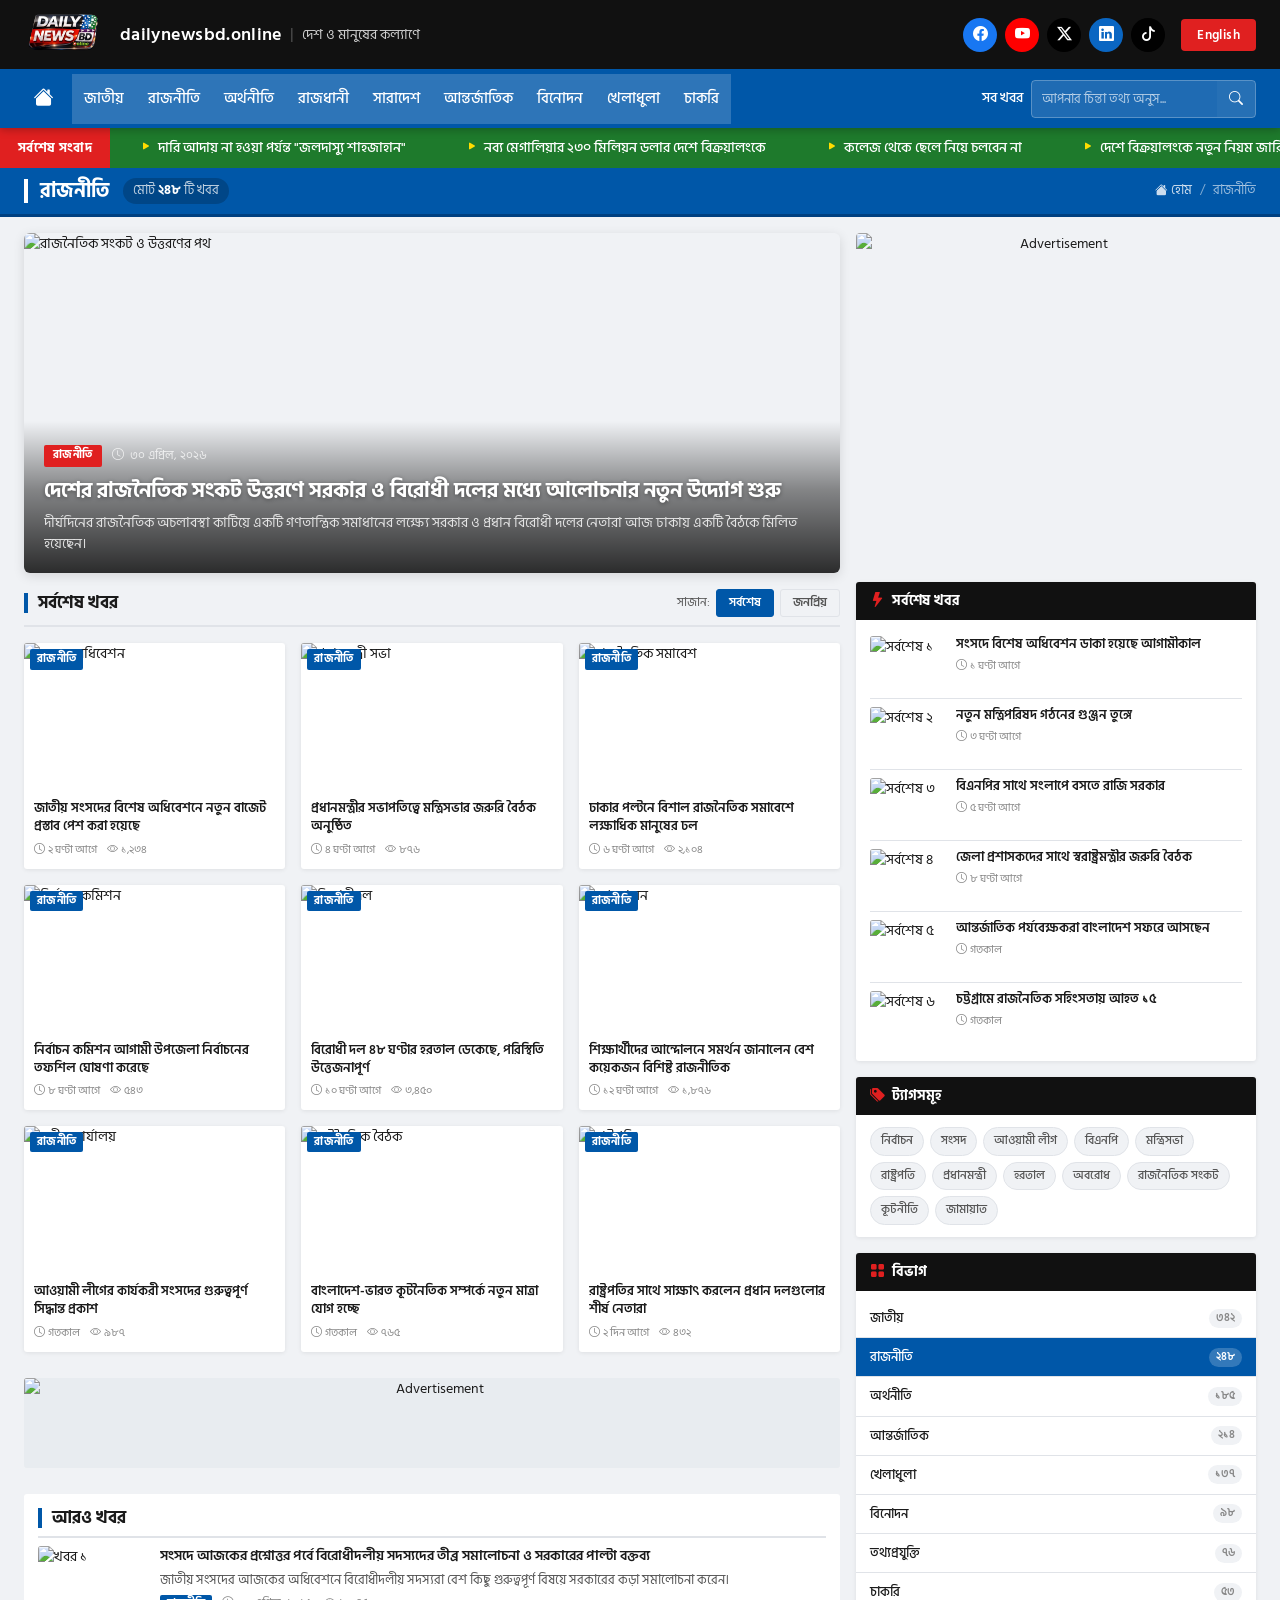
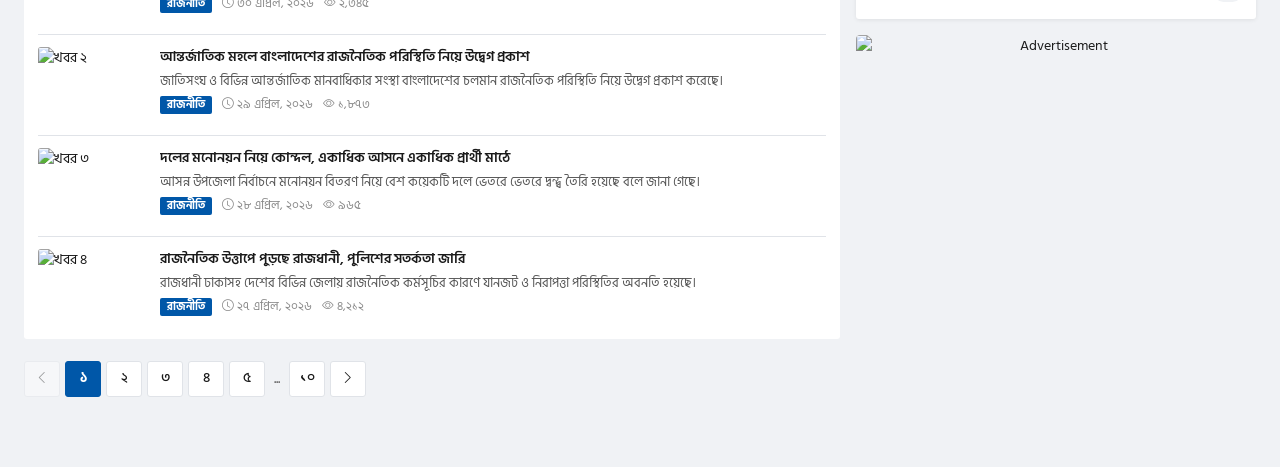
==== category.html @ a2acdb37 "First Commit." ====
<!DOCTYPE html>
<html lang="en">
<head>
  <meta charset="UTF-8" />
  <meta name="viewport" content="width=device-width, initial-scale=1.0" />
  <meta http-equiv="X-UA-Compatible" content="IE=edge" />

  <!-- Primary SEO -->
  <title>Daily News BD | দেশ ও মানুষের কল্যাণে - dailynewsbd.online</title>
  <meta name="description" content="Daily News BD - বাংলাদেশের বিশ্বস্ত অনলাইন সংবাদ পোর্টাল। দেশ, রাজনীতি, অর্থনীতি, খেলাধুলা, বিনোদন ও আন্তর্জাতিক সংবাদ পড়ুন।" />
  <meta name="keywords" content="Daily News BD, বাংলাদেশ সংবাদ, বাংলা নিউজ, Bangladesh news, online news portal" />
  <meta name="author" content="Daily News BD" />
  <meta name="robots" content="index, follow" />
  <link rel="canonical" href="https://dailynewsbd.online/" />

  <!-- Open Graph -->
  <meta property="og:type" content="website" />
  <meta property="og:url" content="https://dailynewsbd.online/" />
  <meta property="og:title" content="Daily News BD | দেশ ও মানুষের কল্যাণে" />
  <meta property="og:description" content="বাংলাদেশের বিশ্বস্ত অনলাইন সংবাদ পোর্টাল - Daily News BD" />
  <meta property="og:image" content="https://dailynewsbd.online/assets/images/og-image.jpg" />
  <meta property="og:site_name" content="Daily News BD" />
  <meta property="og:locale" content="bn_BD" />

  <!-- Twitter Card -->
  <meta name="twitter:card" content="summary_large_image" />
  <meta name="twitter:site" content="@dailynewsbd" />
  <meta name="twitter:title" content="Daily News BD | দেশ ও মানুষের কল্যাণে" />
  <meta name="twitter:description" content="বাংলাদেশের বিশ্বস্ত অনলাইন সংবাদ পোর্টাল" />
  <meta name="twitter:image" content="https://dailynewsbd.online/assets/images/og-image.jpg" />

  <!-- JSON-LD Structured Data -->
  <script type="application/ld+json">
  {
    "@context": "https://schema.org",
    "@type": "NewsMediaOrganization",
    "name": "Daily News BD",
    "url": "https://dailynewsbd.online",
    "logo": "https://dailynewsbd.online/assets/images/logo.png",
    "sameAs": [
      "https://facebook.com/dailynewsbd",
      "https://youtube.com/dailynewsbd",
      "https://twitter.com/dailynewsbd"
    ],
    "contactPoint": {
      "@type": "ContactPoint",
      "email": "dailynewsbdonline@gmail.com",
      "contactType": "customer service"
    }
  }
  </script>

  <!-- Favicon -->
  <link rel="icon" type="image/png" href="assets/img/logo_main.png" />
  <link rel="apple-touch-icon" href="assets/img/logo_main.png" />

  <!-- Google Fonts: Bengali + Display -->
  <link rel="preconnect" href="https://fonts.googleapis.com" />
  <link rel="preconnect" href="https://fonts.gstatic.com" crossorigin />
  <link href="https://fonts.googleapis.com/css2?family=Hind+Siliguri:wght@300;400;500;600;700&family=Tiro+Bangla:ital@0;1&display=swap" rel="stylesheet" />

  <!-- Bootstrap 5.3 -->
  <link rel="stylesheet" href="https://cdn.jsdelivr.net/npm/bootstrap@5.3.3/dist/css/bootstrap.min.css" />
  <!-- Bootstrap Icons -->
  <link rel="stylesheet" href="https://cdn.jsdelivr.net/npm/bootstrap-icons@1.11.3/font/bootstrap-icons.min.css" />

  <!-- Custom CSS -->
  <link rel="stylesheet" href="assets/css/style.css" />
</head>
<body>
    
      <!-- ===================== TOP BAR ===================== -->
  <section id="topbar" class="topbar">
    <div class="container-fluid px-3 px-lg-4">
      <div class="topbar-inner d-flex align-items-center justify-content-between">

        <!-- Logo + Site Identity -->
        <div class="topbar-brand d-flex align-items-center gap-3">
          <a href="index.html" aria-label="Daily News BD Home">
            <img src="assets/img/logo_main.png" alt="Daily News BD Logo" width="80" height="52" class="topbar-logo" />
          </a>
          <div class="site-identity">
            <span class="site-url">dailynewsbd.online</span>
            <span class="site-separator">|</span>
            <span class="site-tagline">দেশ ও মানুষের কল্যাণে</span>
          </div>
        </div>

        <!-- Social + Language -->
        <div class="topbar-right d-flex align-items-center gap-2">
          <a href="https://facebook.com/dailynewsbd" target="_blank" rel="noopener noreferrer" class="social-icon si-fb" aria-label="Facebook"><i class="bi bi-facebook"></i></a>
          <a href="https://youtube.com/dailynewsbd" target="_blank" rel="noopener noreferrer" class="social-icon si-yt" aria-label="YouTube"><i class="bi bi-youtube"></i></a>
          <a href="https://twitter.com/dailynewsbd" target="_blank" rel="noopener noreferrer" class="social-icon si-tw" aria-label="Twitter/X"><i class="bi bi-twitter-x"></i></a>
          <a href="https://linkedin.com" target="_blank" rel="noopener noreferrer" class="social-icon si-ln" aria-label="LinkedIn"><i class="bi bi-linkedin"></i></a>
          <a href="https://tiktok.com" target="_blank" rel="noopener noreferrer" class="social-icon si-tk" aria-label="TikTok"><i class="bi bi-tiktok"></i></a>
          <a href="#" class="lang-btn ms-2">English</a>
        </div>

      </div>
    </div>
  </section>

  <!-- ===================== NAVBAR ===================== -->
  <header id="main-header">
    <nav class="navbar navbar-expand-lg main-nav" aria-label="Primary navigation">
      <div class="container-fluid px-3 px-lg-4">

        <!-- Home icon -->
        <a href="index.html" class="nav-home-icon me-2" aria-label="Home">
          <i class="bi bi-house-fill"></i>
        </a>

        <!-- Toggler -->
        <button class="navbar-toggler ms-auto" type="button" data-bs-toggle="collapse" data-bs-target="#mainNavMenu" aria-controls="mainNavMenu" aria-expanded="false" aria-label="Toggle navigation">
          <span class="navbar-toggler-icon"></span>
        </button>

        <!-- Nav Links -->
        <div class="collapse navbar-collapse" id="mainNavMenu">
          <ul class="navbar-nav me-auto mb-2 mb-lg-0 main-nav-links">
            <li class="nav-item"><a class="nav-link" href="category.html">জাতীয়</a></li>
            <li class="nav-item"><a class="nav-link" href="category.html">রাজনীতি</a></li>
            <li class="nav-item"><a class="nav-link" href="category.html">অর্থনীতি</a></li>
            <li class="nav-item"><a class="nav-link" href="category.html">রাজধানী</a></li>
            <li class="nav-item"><a class="nav-link" href="category.html">সারাদেশ</a></li>
            <li class="nav-item"><a class="nav-link" href="category.html">আন্তর্জাতিক</a></li>
            <li class="nav-item"><a class="nav-link" href="category.html">বিনোদন</a></li>
            <li class="nav-item"><a class="nav-link" href="category.html">খেলাধুলা</a></li>
            <li class="nav-item"><a class="nav-link" href="category.html">চাকরি</a></li>
          </ul>

          <!-- Right controls -->
          <div class="nav-right-controls d-flex align-items-center gap-2">
            <span class="nav-all-news">সব খবর</span>
            <form class="nav-search-form d-flex" role="search" onsubmit="return false;">
              <input class="nav-search-input" type="search" placeholder="আপনার চিন্তা তথ্য অনুস..." aria-label="Search news" maxlength="100" />
              <button class="nav-search-btn" type="submit" aria-label="Search"><i class="bi bi-search"></i></button>
            </form>
          </div>
        </div>

      </div>
    </nav>
  </header>

  <!-- ===================== BREAKING NEWS TICKER ===================== -->
  <section id="breaking-news" class="breaking-ticker" aria-label="Breaking news ticker">
    <div class="container-fluid px-0">
      <div class="ticker-wrap d-flex align-items-center">
        <div class="ticker-label">সর্বশেষ সংবাদ</div>
        <div class="ticker-track-wrapper">
          <div class="ticker-track" id="tickerTrack" aria-live="polite">
            <span class="ticker-item"><i class="bi bi-play-fill ticker-play"></i>দারি আদায় না হওয়া পর্যন্ত "জলদাস্যু শাহজাহান"</span>
            <span class="ticker-item"><i class="bi bi-play-fill ticker-play"></i>নব্য মেগালিয়ার ২৩০ মিলিয়ন ডলার দেশে বিক্রয়ালংকে</span>
            <span class="ticker-item"><i class="bi bi-play-fill ticker-play"></i>কলেজ থেকে ছেলে নিয়ে চলবেন না</span>
            <span class="ticker-item"><i class="bi bi-play-fill ticker-play"></i>দেশে বিক্রয়ালংকে নতুন নিয়ম জারি করা হয়েছে</span>
            <span class="ticker-item"><i class="bi bi-play-fill ticker-play"></i>বাংলাদেশে নতুন বিনিয়োগ আসছে চীন থেকে</span>
          </div>
        </div>
      </div>
    </div>
  </section>

  <!-- ============================================================
     CATEGORY PAGE — MAIN CONTENT
     Paste between </header> and <footer> in category.html
     Requires: Bootstrap 5.3, Bootstrap Icons, style.css + cat additions
============================================================ -->

<!-- ===================== CATEGORY HERO BAR ===================== -->
<section id="cat-page-hero" class="cat-page-hero" aria-label="Category header">
  <div class="container-fluid px-3 px-lg-4">
    <div class="cat-page-hero-inner">
      <div class="cat-page-title-block">
        <h1 class="cat-page-title">রাজনীতি</h1>
        <span class="cat-page-count">মোট <strong>২৪৮</strong> টি খবর</span>
      </div>
      <nav aria-label="breadcrumb" class="cat-page-breadcrumb">
        <ol class="breadcrumb mb-0">
          <li class="breadcrumb-item"><a href="index.html"><i class="bi bi-house-fill"></i> হোম</a></li>
          <li class="breadcrumb-item active" aria-current="page">রাজনীতি</li>
        </ol>
      </nav>
    </div>
  </div>
</section>

<main id="cat-main-content">
  <div class="container-fluid px-3 px-lg-4 py-3">
    <div class="row g-3">

      <!-- ===================== LEFT: MAIN CONTENT ===================== -->
      <div class="col-lg-8">

        <!-- Featured Top Story -->
        <section id="cat-featured-story" class="cat-featured-story-section mb-3" aria-label="Featured story">
          <article class="cat-page-featured-card">
            <a href="news-details.html" class="cat-page-featured-link">
              <div class="cat-page-feat-img-wrap">
                <img
                  src="https://images.unsplash.com/photo-1529107386315-e1a2ed48a620?w=900&q=80"
                  alt="রাজনৈতিক সংকট ও উত্তরণের পথ"
                  class="cat-page-feat-img"
                  width="900" height="400"
                  loading="eager"
                />
                <div class="cat-page-feat-overlay">
                  <div class="cat-page-feat-meta">
                    <span class="cat-page-feat-badge">রাজনীতি</span>
                    <span class="cat-page-feat-date"><i class="bi bi-clock"></i> ৩০ এপ্রিল, ২০২৬</span>
                  </div>
                  <h2 class="cat-page-feat-title">
                    দেশের রাজনৈতিক সংকট উত্তরণে সরকার ও বিরোধী দলের মধ্যে আলোচনার নতুন উদ্যোগ শুরু
                  </h2>
                  <p class="cat-page-feat-excerpt">
                    দীর্ঘদিনের রাজনৈতিক অচলাবস্থা কাটিয়ে একটি গণতান্ত্রিক সমাধানের লক্ষ্যে সরকার ও প্রধান বিরোধী দলের নেতারা আজ ঢাকায় একটি বৈঠকে মিলিত হয়েছেন।
                  </p>
                </div>
              </div>
            </a>
          </article>
        </section>

        <!-- Section divider header -->
        <div class="cat-list-header mb-3">
          <h2 class="section-title">সর্বশেষ খবর</h2>
          <div class="cat-sort-bar">
            <span class="cat-sort-label">সাজান:</span>
            <button class="cat-sort-btn active" data-sort="latest">সর্বশেষ</button>
            <button class="cat-sort-btn" data-sort="popular">জনপ্রিয়</button>
          </div>
        </div>

        <!-- ── NEWS GRID ── -->
        <section id="cat-news-grid" class="cat-news-grid-section" aria-label="News listing">
          <div class="row g-3" id="catNewsGrid">

            <!-- Card 1 -->
            <div class="col-6 col-md-4">
              <article class="cat-grid-card">
                <a href="news-details.html">
                  <div class="cat-grid-img-wrap">
                    <img src="https://images.unsplash.com/photo-1504711434969-e33886168f5c?w=400&q=80" alt="সংসদ অধিবেশন" class="cat-grid-img" loading="lazy" />
                    <span class="cat-grid-badge">রাজনীতি</span>
                  </div>
                  <div class="cat-grid-body">
                    <h3 class="cat-grid-title">জাতীয় সংসদের বিশেষ অধিবেশনে নতুন বাজেট প্রস্তাব পেশ করা হয়েছে</h3>
                    <div class="cat-grid-meta">
                      <span><i class="bi bi-clock"></i> ২ ঘণ্টা আগে</span>
                      <span><i class="bi bi-eye"></i> ১,২৩৪</span>
                    </div>
                  </div>
                </a>
              </article>
            </div>

            <!-- Card 2 -->
            <div class="col-6 col-md-4">
              <article class="cat-grid-card">
                <a href="news-details.html">
                  <div class="cat-grid-img-wrap">
                    <img src="https://images.unsplash.com/photo-1601932150759-8daa5f3e2bfa?w=400&q=80" alt="প্রধানমন্ত্রী সভা" class="cat-grid-img" loading="lazy" />
                    <span class="cat-grid-badge">রাজনীতি</span>
                  </div>
                  <div class="cat-grid-body">
                    <h3 class="cat-grid-title">প্রধানমন্ত্রীর সভাপতিত্বে মন্ত্রিসভার জরুরি বৈঠক অনুষ্ঠিত</h3>
                    <div class="cat-grid-meta">
                      <span><i class="bi bi-clock"></i> ৪ ঘণ্টা আগে</span>
                      <span><i class="bi bi-eye"></i> ৮৭৬</span>
                    </div>
                  </div>
                </a>
              </article>
            </div>

            <!-- Card 3 -->
            <div class="col-6 col-md-4">
              <article class="cat-grid-card">
                <a href="news-details.html">
                  <div class="cat-grid-img-wrap">
                    <img src="https://images.unsplash.com/photo-1558618666-fcd25c85cd64?w=400&q=80" alt="রাজনৈতিক সমাবেশ" class="cat-grid-img" loading="lazy" />
                    <span class="cat-grid-badge">রাজনীতি</span>
                  </div>
                  <div class="cat-grid-body">
                    <h3 class="cat-grid-title">ঢাকার পল্টনে বিশাল রাজনৈতিক সমাবেশে লক্ষাধিক মানুষের ঢল</h3>
                    <div class="cat-grid-meta">
                      <span><i class="bi bi-clock"></i> ৬ ঘণ্টা আগে</span>
                      <span><i class="bi bi-eye"></i> ২,১০৪</span>
                    </div>
                  </div>
                </a>
              </article>
            </div>

            <!-- Card 4 -->
            <div class="col-6 col-md-4">
              <article class="cat-grid-card">
                <a href="news-details.html">
                  <div class="cat-grid-img-wrap">
                    <img src="https://images.unsplash.com/photo-1488646953014-85cb44e25828?w=400&q=80" alt="নির্বাচন কমিশন" class="cat-grid-img" loading="lazy" />
                    <span class="cat-grid-badge">রাজনীতি</span>
                  </div>
                  <div class="cat-grid-body">
                    <h3 class="cat-grid-title">নির্বাচন কমিশন আগামী উপজেলা নির্বাচনের তফশিল ঘোষণা করেছে</h3>
                    <div class="cat-grid-meta">
                      <span><i class="bi bi-clock"></i> ৮ ঘণ্টা আগে</span>
                      <span><i class="bi bi-eye"></i> ৫৪৩</span>
                    </div>
                  </div>
                </a>
              </article>
            </div>

            <!-- Card 5 -->
            <div class="col-6 col-md-4">
              <article class="cat-grid-card">
                <a href="news-details.html">
                  <div class="cat-grid-img-wrap">
                    <img src="https://images.unsplash.com/photo-1544717297-fa95b6ee9643?w=400&q=80" alt="বিরোধীদল" class="cat-grid-img" loading="lazy" />
                    <span class="cat-grid-badge">রাজনীতি</span>
                  </div>
                  <div class="cat-grid-body">
                    <h3 class="cat-grid-title">বিরোধী দল ৪৮ ঘণ্টার হরতাল ডেকেছে, পরিস্থিতি উত্তেজনাপূর্ণ</h3>
                    <div class="cat-grid-meta">
                      <span><i class="bi bi-clock"></i> ১০ ঘণ্টা আগে</span>
                      <span><i class="bi bi-eye"></i> ৩,৪৫০</span>
                    </div>
                  </div>
                </a>
              </article>
            </div>

            <!-- Card 6 -->
            <div class="col-6 col-md-4">
              <article class="cat-grid-card">
                <a href="news-details.html">
                  <div class="cat-grid-img-wrap">
                    <img src="https://images.unsplash.com/photo-1541888946425-d81bb19240f5?w=400&q=80" alt="আন্দোলন" class="cat-grid-img" loading="lazy" />
                    <span class="cat-grid-badge">রাজনীতি</span>
                  </div>
                  <div class="cat-grid-body">
                    <h3 class="cat-grid-title">শিক্ষার্থীদের আন্দোলনে সমর্থন জানালেন বেশ কয়েকজন বিশিষ্ট রাজনীতিক</h3>
                    <div class="cat-grid-meta">
                      <span><i class="bi bi-clock"></i> ১২ ঘণ্টা আগে</span>
                      <span><i class="bi bi-eye"></i> ১,৮৭৬</span>
                    </div>
                  </div>
                </a>
              </article>
            </div>

            <!-- Card 7 -->
            <div class="col-6 col-md-4">
              <article class="cat-grid-card">
                <a href="news-details.html">
                  <div class="cat-grid-img-wrap">
                    <img src="https://images.unsplash.com/photo-1611974789855-9c2a0a7236a3?w=400&q=80" alt="দলীয় কার্যালয়" class="cat-grid-img" loading="lazy" />
                    <span class="cat-grid-badge">রাজনীতি</span>
                  </div>
                  <div class="cat-grid-body">
                    <h3 class="cat-grid-title">আওয়ামী লীগের কার্যকরী সংসদের গুরুত্বপূর্ণ সিদ্ধান্ত প্রকাশ</h3>
                    <div class="cat-grid-meta">
                      <span><i class="bi bi-clock"></i> গতকাল</span>
                      <span><i class="bi bi-eye"></i> ৯৮৭</span>
                    </div>
                  </div>
                </a>
              </article>
            </div>

            <!-- Card 8 -->
            <div class="col-6 col-md-4">
              <article class="cat-grid-card">
                <a href="news-details.html">
                  <div class="cat-grid-img-wrap">
                    <img src="https://images.unsplash.com/photo-1490644658840-3f2e3f8c5625?w=400&q=80" alt="কূটনৈতিক বৈঠক" class="cat-grid-img" loading="lazy" />
                    <span class="cat-grid-badge">রাজনীতি</span>
                  </div>
                  <div class="cat-grid-body">
                    <h3 class="cat-grid-title">বাংলাদেশ-ভারত কূটনৈতিক সম্পর্কে নতুন মাত্রা যোগ হচ্ছে</h3>
                    <div class="cat-grid-meta">
                      <span><i class="bi bi-clock"></i> গতকাল</span>
                      <span><i class="bi bi-eye"></i> ৭৬৫</span>
                    </div>
                  </div>
                </a>
              </article>
            </div>

            <!-- Card 9 -->
            <div class="col-6 col-md-4">
              <article class="cat-grid-card">
                <a href="news-details.html">
                  <div class="cat-grid-img-wrap">
                    <img src="https://images.unsplash.com/photo-1529107386315-e1a2ed48a620?w=400&q=80" alt="রাষ্ট্রপতি" class="cat-grid-img" loading="lazy" />
                    <span class="cat-grid-badge">রাজনীতি</span>
                  </div>
                  <div class="cat-grid-body">
                    <h3 class="cat-grid-title">রাষ্ট্রপতির সাথে সাক্ষাৎ করলেন প্রধান দলগুলোর শীর্ষ নেতারা</h3>
                    <div class="cat-grid-meta">
                      <span><i class="bi bi-clock"></i> ২ দিন আগে</span>
                      <span><i class="bi bi-eye"></i> ৪৩২</span>
                    </div>
                  </div>
                </a>
              </article>
            </div>

          </div><!-- /row -->
        </section>

        <!-- ── AD BANNER (mid-content) ── -->
        <section class="ad-banner-section my-3" aria-label="Advertisement">
          <div class="ad-banner">
            <img src="https://via.placeholder.com/728x90/0057A8/ffffff?text=বিজ্ঞাপন+728x90" alt="Advertisement" width="728" height="90" loading="lazy" class="ad-img" />
          </div>
        </section>

        <!-- ── MORE NEWS ROWS (list style) ── -->
        <section id="cat-news-list" class="cat-news-list-section mb-3" aria-label="More news">
          <div class="cat-list-header mb-2">
            <h2 class="section-title">আরও খবর</h2>
          </div>
          <div class="cat-list-wrap">

            <article class="cat-list-item">
              <a href="news-details.html" class="cat-list-link">
                <div class="cat-list-img-wrap">
                  <img src="https://images.unsplash.com/photo-1504711434969-e33886168f5c?w=260&q=80" alt="খবর ১" class="cat-list-img" loading="lazy" />
                </div>
                <div class="cat-list-body">
                  <h3 class="cat-list-title">সংসদে আজকের প্রশ্নোত্তর পর্বে বিরোধীদলীয় সদস্যদের তীব্র সমালোচনা ও সরকারের পাল্টা বক্তব্য</h3>
                  <p class="cat-list-excerpt">জাতীয় সংসদের আজকের অধিবেশনে বিরোধীদলীয় সদস্যরা বেশ কিছু গুরুত্বপূর্ণ বিষয়ে সরকারের কড়া সমালোচনা করেন।</p>
                  <div class="cat-list-meta">
                    <span class="cat-list-cat">রাজনীতি</span>
                    <span><i class="bi bi-clock"></i> ৩০ এপ্রিল, ২০২৬</span>
                    <span><i class="bi bi-eye"></i> ২,৩৪৫</span>
                  </div>
                </div>
              </a>
            </article>

            <article class="cat-list-item">
              <a href="news-details.html" class="cat-list-link">
                <div class="cat-list-img-wrap">
                  <img src="https://images.unsplash.com/photo-1601932150759-8daa5f3e2bfa?w=260&q=80" alt="খবর ২" class="cat-list-img" loading="lazy" />
                </div>
                <div class="cat-list-body">
                  <h3 class="cat-list-title">আন্তর্জাতিক মহলে বাংলাদেশের রাজনৈতিক পরিস্থিতি নিয়ে উদ্বেগ প্রকাশ</h3>
                  <p class="cat-list-excerpt">জাতিসংঘ ও বিভিন্ন আন্তর্জাতিক মানবাধিকার সংস্থা বাংলাদেশের চলমান রাজনৈতিক পরিস্থিতি নিয়ে উদ্বেগ প্রকাশ করেছে।</p>
                  <div class="cat-list-meta">
                    <span class="cat-list-cat">রাজনীতি</span>
                    <span><i class="bi bi-clock"></i> ২৯ এপ্রিল, ২০২৬</span>
                    <span><i class="bi bi-eye"></i> ১,৮৭৩</span>
                  </div>
                </div>
              </a>
            </article>

            <article class="cat-list-item">
              <a href="news-details.html" class="cat-list-link">
                <div class="cat-list-img-wrap">
                  <img src="https://images.unsplash.com/photo-1544717297-fa95b6ee9643?w=260&q=80" alt="খবর ৩" class="cat-list-img" loading="lazy" />
                </div>
                <div class="cat-list-body">
                  <h3 class="cat-list-title">দলের মনোনয়ন নিয়ে কোন্দল, একাধিক আসনে একাধিক প্রার্থী মাঠে</h3>
                  <p class="cat-list-excerpt">আসন্ন উপজেলা নির্বাচনে মনোনয়ন বিতরণ নিয়ে বেশ কয়েকটি দলে ভেতরে ভেতরে দ্বন্দ্ব তৈরি হয়েছে বলে জানা গেছে।</p>
                  <div class="cat-list-meta">
                    <span class="cat-list-cat">রাজনীতি</span>
                    <span><i class="bi bi-clock"></i> ২৮ এপ্রিল, ২০২৬</span>
                    <span><i class="bi bi-eye"></i> ৯৬৫</span>
                  </div>
                </div>
              </a>
            </article>

            <article class="cat-list-item">
              <a href="news-details.html" class="cat-list-link">
                <div class="cat-list-img-wrap">
                  <img src="https://images.unsplash.com/photo-1558618666-fcd25c85cd64?w=260&q=80" alt="খবর ৪" class="cat-list-img" loading="lazy" />
                </div>
                <div class="cat-list-body">
                  <h3 class="cat-list-title">রাজনৈতিক উত্তাপে পুড়ছে রাজধানী, পুলিশের সতর্কতা জারি</h3>
                  <p class="cat-list-excerpt">রাজধানী ঢাকাসহ দেশের বিভিন্ন জেলায় রাজনৈতিক কর্মসূচির কারণে যানজট ও নিরাপত্তা পরিস্থিতির অবনতি হয়েছে।</p>
                  <div class="cat-list-meta">
                    <span class="cat-list-cat">রাজনীতি</span>
                    <span><i class="bi bi-clock"></i> ২৭ এপ্রিল, ২০২৬</span>
                    <span><i class="bi bi-eye"></i> ৪,২১২</span>
                  </div>
                </div>
              </a>
            </article>

          </div>
        </section>

        <!-- ── PAGINATION ── -->
        <section id="cat-pagination" class="cat-pagination-section" aria-label="Pagination">
          <nav aria-label="Page navigation">
            <ul class="cat-pagination">
              <li class="cat-page-item disabled">
                <span class="cat-page-link"><i class="bi bi-chevron-left"></i></span>
              </li>
              <li class="cat-page-item active"><span class="cat-page-link">১</span></li>
              <li class="cat-page-item"><a class="cat-page-link" href="#">২</a></li>
              <li class="cat-page-item"><a class="cat-page-link" href="#">৩</a></li>
              <li class="cat-page-item"><a class="cat-page-link" href="#">৪</a></li>
              <li class="cat-page-item"><a class="cat-page-link" href="#">৫</a></li>
              <li class="cat-page-item cat-page-ellipsis"><span>...</span></li>
              <li class="cat-page-item"><a class="cat-page-link" href="#">১০</a></li> 
              <li class="cat-page-item">
                <a class="cat-page-link" href="#"><i class="bi bi-chevron-right"></i></a>
              </li>
            </ul>
          </nav>
        </section>

      </div>
      <!-- /LEFT COL -->

      <!-- ===================== RIGHT: SIDEBAR ===================== -->
      <aside class="col-lg-4" aria-label="Sidebar">

        <!-- AD sidebar -->
        <div class="sidebar-ad mb-3">
          <img src="https://via.placeholder.com/300x250/e02020/ffffff?text=বিজ্ঞাপন+300x250" alt="Advertisement" width="300" height="250" loading="lazy" class="w-100 rounded-1" />
        </div>

        <!-- Latest News Widget -->
        <section id="sidebar-latest" class="sidebar-widget mb-3" aria-labelledby="sidebar-latest-heading">
          <div class="sidebar-widget-header">
            <h2 class="sidebar-widget-title" id="sidebar-latest-heading">
              <span class="sidebar-title-icon"><i class="bi bi-lightning-fill"></i></span>
              সর্বশেষ খবর
            </h2>
          </div>
          <div class="sidebar-latest-list">

            <article class="sidebar-news-item">
              <a href="news-details.html" class="sidebar-news-link">
                <div class="sidebar-news-img-wrap">
                  <img src="https://images.unsplash.com/photo-1529107386315-e1a2ed48a620?w=200&q=80" alt="সর্বশেষ ১" class="sidebar-news-img" loading="lazy" />
                </div>
                <div class="sidebar-news-body">
                  <p class="sidebar-news-title">সংসদে বিশেষ অধিবেশন ডাকা হয়েছে আগামীকাল</p>
                  <span class="sidebar-news-time"><i class="bi bi-clock"></i> ১ ঘণ্টা আগে</span>
                </div>
              </a>
            </article>

            <article class="sidebar-news-item">
              <a href="news-details.html" class="sidebar-news-link">
                <div class="sidebar-news-img-wrap">
                  <img src="https://images.unsplash.com/photo-1541888946425-d81bb19240f5?w=200&q=80" alt="সর্বশেষ ২" class="sidebar-news-img" loading="lazy" />
                </div>
                <div class="sidebar-news-body">
                  <p class="sidebar-news-title">নতুন মন্ত্রিপরিষদ গঠনের গুঞ্জন তুঙ্গে</p>
                  <span class="sidebar-news-time"><i class="bi bi-clock"></i> ৩ ঘণ্টা আগে</span>
                </div>
              </a>
            </article>

            <article class="sidebar-news-item">
              <a href="news-details.html" class="sidebar-news-link">
                <div class="sidebar-news-img-wrap">
                  <img src="https://images.unsplash.com/photo-1611974789855-9c2a0a7236a3?w=200&q=80" alt="সর্বশেষ ৩" class="sidebar-news-img" loading="lazy" />
                </div>
                <div class="sidebar-news-body">
                  <p class="sidebar-news-title">বিএনপির সাথে সংলাপে বসতে রাজি সরকার</p>
                  <span class="sidebar-news-time"><i class="bi bi-clock"></i> ৫ ঘণ্টা আগে</span>
                </div>
              </a>
            </article>

            <article class="sidebar-news-item">
              <a href="news-details.html" class="sidebar-news-link">
                <div class="sidebar-news-img-wrap">
                  <img src="https://images.unsplash.com/photo-1504711434969-e33886168f5c?w=200&q=80" alt="সর্বশেষ ৪" class="sidebar-news-img" loading="lazy" />
                </div>
                <div class="sidebar-news-body">
                  <p class="sidebar-news-title">জেলা প্রশাসকদের সাথে স্বরাষ্ট্রমন্ত্রীর জরুরি বৈঠক</p>
                  <span class="sidebar-news-time"><i class="bi bi-clock"></i> ৮ ঘণ্টা আগে</span>
                </div>
              </a>
            </article>

            <article class="sidebar-news-item">
              <a href="news-details.html" class="sidebar-news-link">
                <div class="sidebar-news-img-wrap">
                  <img src="https://images.unsplash.com/photo-1601932150759-8daa5f3e2bfa?w=200&q=80" alt="সর্বশেষ ৫" class="sidebar-news-img" loading="lazy" />
                </div>
                <div class="sidebar-news-body">
                  <p class="sidebar-news-title">আন্তর্জাতিক পর্যবেক্ষকরা বাংলাদেশ সফরে আসছেন</p>
                  <span class="sidebar-news-time"><i class="bi bi-clock"></i> গতকাল</span>
                </div>
              </a>
            </article>

            <article class="sidebar-news-item">
              <a href="news-details.html" class="sidebar-news-link">
                <div class="sidebar-news-img-wrap">
                  <img src="https://images.unsplash.com/photo-1490644658840-3f2e3f8c5625?w=200&q=80" alt="সর্বশেষ ৬" class="sidebar-news-img" loading="lazy" />
                </div>
                <div class="sidebar-news-body">
                  <p class="sidebar-news-title">চট্টগ্রামে রাজনৈতিক সহিংসতায় আহত ১৫</p>
                  <span class="sidebar-news-time"><i class="bi bi-clock"></i> গতকাল</span>
                </div>
              </a>
            </article>

          </div>
        </section>

        <!-- Popular Tags Widget -->
        <section id="sidebar-tags" class="sidebar-widget mb-3" aria-labelledby="sidebar-tags-heading">
          <div class="sidebar-widget-header">
            <h2 class="sidebar-widget-title" id="sidebar-tags-heading">
              <span class="sidebar-title-icon"><i class="bi bi-tags-fill"></i></span>
              ট্যাগসমূহ
            </h2>
          </div>
          <div class="sidebar-tags-cloud">
            <a href="#" class="sidebar-tag">নির্বাচন</a>
            <a href="#" class="sidebar-tag">সংসদ</a>
            <a href="#" class="sidebar-tag">আওয়ামী লীগ</a>
            <a href="#" class="sidebar-tag">বিএনপি</a>
            <a href="#" class="sidebar-tag">মন্ত্রিসভা</a>
            <a href="#" class="sidebar-tag">রাষ্ট্রপতি</a>
            <a href="#" class="sidebar-tag">প্রধানমন্ত্রী</a>
            <a href="#" class="sidebar-tag">হরতাল</a>
            <a href="#" class="sidebar-tag">অবরোধ</a>
            <a href="#" class="sidebar-tag">রাজনৈতিক সংকট</a>
            <a href="#" class="sidebar-tag">কূটনীতি</a>
            <a href="#" class="sidebar-tag">জামায়াত</a>
          </div>
        </section>

        <!-- Categories Widget -->
        <section id="sidebar-categories" class="sidebar-widget mb-3" aria-labelledby="sidebar-cats-heading">
          <div class="sidebar-widget-header">
            <h2 class="sidebar-widget-title" id="sidebar-cats-heading">
              <span class="sidebar-title-icon"><i class="bi bi-grid-fill"></i></span>
              বিভাগ
            </h2>
          </div>
          <ul class="sidebar-cat-list">
            <li><a href="category.html" class="sidebar-cat-item"><span>জাতীয়</span><span class="sidebar-cat-count">৩৪২</span></a></li>
            <li><a href="category.html" class="sidebar-cat-item active"><span>রাজনীতি</span><span class="sidebar-cat-count">২৪৮</span></a></li>
            <li><a href="category.html" class="sidebar-cat-item"><span>অর্থনীতি</span><span class="sidebar-cat-count">১৮৫</span></a></li>
            <li><a href="category.html" class="sidebar-cat-item"><span>আন্তর্জাতিক</span><span class="sidebar-cat-count">২১৪</span></a></li>
            <li><a href="category.html" class="sidebar-cat-item"><span>খেলাধুলা</span><span class="sidebar-cat-count">১৩৭</span></a></li>
            <li><a href="category.html" class="sidebar-cat-item"><span>বিনোদন</span><span class="sidebar-cat-count">৯৮</span></a></li>
            <li><a href="category.html" class="sidebar-cat-item"><span>তথ্যপ্রযুক্তি</span><span class="sidebar-cat-count">৭৬</span></a></li>
            <li><a href="category.html" class="sidebar-cat-item"><span>চাকরি</span><span class="sidebar-cat-count">৫৩</span></a></li>
          </ul>
        </section>

        <!-- Bottom AD -->
        <div class="sidebar-ad mb-3">
          <img src="https://via.placeholder.com/300x300/2a9e3b/ffffff?text=বিজ্ঞাপন+300x300" alt="Advertisement" width="300" height="300" loading="lazy" class="w-100 rounded-1" />
        </div>

      </aside>
      <!-- /SIDEBAR -->

    </div><!-- /row -->
  </div>
</main>

</body>

  <!-- Back to Top -->
  <button id="backToTop" class="back-to-top" aria-label="Back to top"><i class="bi bi-chevron-up"></i></button>

  <!-- Bootstrap JS -->
  <script src="https://cdn.jsdelivr.net/npm/bootstrap@5.3.3/dist/js/bootstrap.bundle.min.js"></script>
  <!-- Custom JS -->
  <script src="assets/js/main.js"></script>

</html>
---- assets/css/style.css ----
/* ================================================================
   DAILY NEWS BD — style.css
   Font: Hind Siliguri (Bengali), Bootstrap 5.3 base
   Color System:
     --blue-primary : #0057A8
     --red-accent   : #e02020
     --green-ticker : #2a9e3b
     --dark-topbar  : #111111
     --body-bg      : #f4f5f7
================================================================ */

/* ── CSS VARIABLES ─────────────────────────────────────────── */
:root {
  --blue-primary   : #0057A8;
  --blue-dark      : #004080;
  --blue-hover     : #003366;
  --red-accent     : #e02020;
  --red-dark       : #b51b1b;
  --green-ticker   : #2a9e3b;
  --green-dark     : #1e7a2c;
  --dark-topbar    : #111111;
  --dark-footer    : #161b22;
  --dark-footer-mid: #1f2730;
  --body-bg        : #f0f2f5;
  --card-bg        : #ffffff;
  --text-main      : #1a1a1a;
  --text-muted     : #555555;
  --text-light     : #888888;
  --border-color   : #e0e3e8;
  --shadow-sm      : 0 1px 4px rgba(0,0,0,.08);
  --shadow-md      : 0 3px 12px rgba(0,0,0,.12);
  --shadow-lg      : 0 6px 24px rgba(0,0,0,.16);
  --radius-sm      : 3px;
  --radius-md      : 6px;
  --transition     : .2s ease;
}

/* ── GLOBAL RESET ───────────────────────────────────────────── */
*, *::before, *::after { box-sizing: border-box; }

html { scroll-behavior: smooth; }

body {
  font-family: 'Hind Siliguri', sans-serif;
  font-size: 14px;
  line-height: 1.55;
  color: var(--text-main);
  background: var(--body-bg);
  -webkit-font-smoothing: antialiased;
  overflow-x: hidden;
}

img { max-width: 100%; height: auto; display: block; }

a { text-decoration: none; color: inherit; }
a:hover { color: var(--blue-primary); }

/* ── COL-LG-2HALF custom grid ───────────────────────────────── */
@media (min-width: 992px) {
  .col-lg-2half {
    flex: 0 0 auto;
    width: 20%;
  }
}

/* ================================================================
   TOP BAR
================================================================ */
.topbar {
  background: var(--dark-topbar);
  padding: 8px 0;
  position: relative;
  z-index: 1000;
}

.topbar-inner { min-height: 52px; }

.topbar-logo {
  width: 80px;
  height: auto;
  object-fit: contain;
}

.site-identity {
  display: flex;
  align-items: center;
  gap: 8px;
  flex-wrap: wrap;
}

.site-url {
  font-size: 18px;
  font-weight: 600;
  color: #ffffff;
  letter-spacing: .3px;
}

.site-separator {
  color: #555;
  font-size: 16px;
}

.site-tagline {
  font-size: 14px;
  color: #cccccc;
  font-weight: 400;
}

/* Social icons */
.social-icon {
  display: inline-flex;
  align-items: center;
  justify-content: center;
  width: 34px;
  height: 34px;
  border-radius: 50%;
  font-size: 15px;
  color: #fff;
  transition: transform var(--transition), opacity var(--transition);
}
.social-icon:hover { transform: scale(1.12); opacity: .85; color: #fff; }

.si-fb  { background: #1877f2; }
.si-yt  { background: #ff0000; }
.si-tw  { background: #000000; }
.si-ln  { background: #0a66c2; }
.si-tk  { background: #010101; }

.lang-btn {
  background: var(--red-accent);
  color: #fff;
  font-size: 13px;
  font-weight: 600;
  padding: 6px 16px;
  border-radius: 4px;
  letter-spacing: .4px;
  transition: background var(--transition);
  white-space: nowrap;
}
.lang-btn:hover { background: var(--red-dark); color: #fff; }

/* ================================================================
   NAVBAR
================================================================ */
#main-header { position: sticky; top: 0; z-index: 999; }

.main-nav {
  background: var(--blue-primary);
  padding: 0;
  min-height: 50px;
  box-shadow: 0 2px 8px rgba(0,0,0,.25);
}

.nav-home-icon {
  color: #fff;
  font-size: 20px;
  display: inline-flex;
  align-items: center;
  padding: 14px 10px;
  transition: opacity var(--transition);
}
.nav-home-icon:hover { opacity: .75; color: #fff; }

/* Nav links */
.main-nav-links .nav-item { position: relative; }
.main-nav-links .nav-link {
  color: #fff !important;
  font-size: 14.5px;
  font-weight: 500;
  padding: 14px 12px !important;
  transition: background var(--transition);
  white-space: nowrap;
}
.main-nav-links .nav-link:hover,
.main-nav-links .nav-link.active {
  background: rgba(255,255,255,.18);
}
.main-nav-links .nav-link::after {
  content: '';
  position: absolute;
  bottom: 0; left: 12px; right: 12px;
  height: 3px;
  background: #fff;
  transform: scaleX(0);
  transition: transform .2s ease;
  border-radius: 2px 2px 0 0;
}
.main-nav-links .nav-link:hover::after { transform: scaleX(1); }

/* Hamburger toggler */
.navbar-toggler {
  border: 1px solid rgba(255,255,255,.5);
  padding: 5px 10px;
}
.navbar-toggler-icon {
  background-image: url("data:image/svg+xml,%3csvg xmlns='http://www.w3.org/2000/svg' viewBox='0 0 30 30'%3e%3cpath stroke='rgba(255,255,255,1)' stroke-linecap='round' stroke-miterlimit='10' stroke-width='2' d='M4 7h22M4 15h22M4 23h22'/%3e%3c/svg%3e");
}

/* Right controls */
.nav-right-controls { flex-shrink: 0; }

.nav-icon-btn {
  background: rgba(255,255,255,.15);
  border: none;
  color: #fff;
  font-size: 18px;
  width: 36px; height: 36px;
  border-radius: 4px;
  display: inline-flex;
  align-items: center;
  justify-content: center;
  cursor: pointer;
  transition: background var(--transition);
}
.nav-icon-btn:hover { background: rgba(255,255,255,.3); }

.nav-all-news {
  color: #fff;
  font-size: 13.5px;
  font-weight: 500;
  white-space: nowrap;
}

.nav-search-form {
  border: 1px solid rgba(255,255,255,.35);
  border-radius: 4px;
  overflow: hidden;
}
.nav-search-input {
  background: rgba(255,255,255,.12);
  border: none;
  color: #fff;
  font-size: 13px;
  font-family: 'Hind Siliguri', sans-serif;
  padding: 7px 10px;
  width: 185px;
  outline: none;
}
.nav-search-input::placeholder { color: rgba(255,255,255,.65); }
.nav-search-btn {
  background: rgba(255,255,255,.15);
  border: none;
  color: #fff;
  padding: 7px 12px;
  cursor: pointer;
  font-size: 14px;
  transition: background var(--transition);
}
.nav-search-btn:hover { background: rgba(255,255,255,.3); }

/* Mobile nav collapse */
@media (max-width: 991.98px) {
  .main-nav-links .nav-link { padding: 10px 16px !important; }
  .nav-right-controls { padding: 10px 0; gap: 8px; }
  .nav-search-input { width: 140px; }
}

/* ================================================================
   BREAKING NEWS TICKER
================================================================ */
.breaking-ticker {
  background: var(--green-dark);
  overflow: hidden;
  height: 40px;
}

.ticker-wrap {
  height: 40px;
}

.ticker-label {
  background: var(--red-accent);
  color: #fff;
  font-size: 13px;
  font-weight: 700;
  padding: 0 18px;
  height: 40px;
  display: flex;
  align-items: center;
  white-space: nowrap;
  flex-shrink: 0;
  letter-spacing: .4px;
  z-index: 2;
}

.ticker-track-wrapper {
  flex: 1;
  overflow: hidden;
  position: relative;
  height: 40px;
}

.ticker-track {
  display: flex;
  align-items: center;
  height: 40px;
  white-space: nowrap;
  animation: tickerScroll 10s linear infinite;
  will-change: transform;
}

.ticker-item {
  color: #ffffff;
  font-size: 13.5px;
  font-weight: 500;
  padding: 0 30px;
  display: inline-flex;
  align-items: center;
  gap: 6px;
}

.ticker-play {
  color: #ffdd00;
  font-size: 12px;
}

@keyframes tickerScroll {
  0%   { transform: translateX(0); }
  100% { transform: translateX(-50%); }
}

.ticker-track:hover { animation-play-state: paused; }

/* ================================================================
   HERO SECTION
================================================================ */
.hero-section {
  background: #fff;
  padding: 16px 0 8px;
}

/* Make the hero row stretch so both columns are equal height */
.hero-row {
  align-items: stretch;
}

.hero-main-card {
  position: relative;
  overflow: hidden;
  border-radius: 8px;
  box-shadow: 0 2px 8px rgba(0,0,0,0.1);
  height: 100%;
}

.hero-featured {
  position: relative;
  display: flex;
  flex-direction: column;
  height: 100%;
}

.hero-img-wrap {
  position: relative;
  overflow: hidden;
  border-radius: var(--radius-sm);
  flex: 1;
  min-height: 260px;
}

.hero-main-img {
  width: 100%;
  height: 100%;
  min-height: 260px;
  object-fit: cover;
  display: block;
  transition: transform .4s ease;
}
.hero-img-wrap:hover .hero-main-img { transform: scale(1.03); }

.hero-img-overlay {
  position: absolute;
  inset: 0;
  background: linear-gradient(to top, rgba(0,0,0,.35) 0%, transparent 60%);
  pointer-events: none;
}

.hero-secondary { display: flex; flex-direction: column; }

.hero-headline {
  font-size: 30px;
  font-weight: 700;
  line-height: 1.35;
  margin-bottom: 12px;
}
.hero-headline a { color: var(--text-main); }
.hero-headline a:hover { color: var(--blue-primary); }

/* Sub cards in hero */
.sub-card { }
.sub-card a { display: block; }

.sub-card-img {
  width: 100%;
  height: 150px;
  object-fit: cover;
  border-radius: var(--radius-sm);
  transition: transform .3s ease;
}
.sub-card:hover .sub-card-img { transform: scale(1.04); }

.sub-card-title {
  font-size: 16px;
  font-weight: 600;
  margin: 5px 0 3px;
  line-height: 1.35;
  color: var(--text-main);
}
.sub-card:hover .sub-card-title { color: var(--blue-primary); }

.sub-card-excerpt {
  font-size: 12px;
  color: var(--text-muted);
  margin: 0;
  line-height: 1.4;
  display: -webkit-box;
  -webkit-line-clamp: 2;
  -webkit-box-orient: vertical;
  overflow: hidden;
}

@media (max-width: 991.98px) {
  .hero-img-wrap  { min-height: 240px; }
  .hero-main-img  { min-height: 240px; }
  .hero-headline  { font-size: 18px; margin-top: 12px; }
}
@media (max-width: 575.98px) {
  .hero-img-wrap  { min-height: 190px; }
  .hero-main-img  { min-height: 190px; }
  .hero-headline  { font-size: 16px; }
  .sub-card-img   { height: 90px; }
}

/* ================================================================
   SECTION HEADER (প্রধান খবরগুলা etc.)
================================================================ */
.section-header {
  display: flex;
  align-items: center;
  gap: 12px;
  margin-bottom: 14px;
  padding-bottom: 8px;
}

.section-title {
  font-size: 17px;
  font-weight: 700;
  color: var(--text-main);
  margin: 0;
  padding-left: 10px;
  border-left: 4px solid var(--blue-primary);
}

.section-line {
  flex: 1;
  height: 1px;
  background: var(--border-color);
}

/* ================================================================
   MAIN NEWS SECTION
================================================================ */
.main-news-section {
  background: #fff;
  padding: 16px 0;
  border-bottom: 1px solid var(--border-color);
}

.news-card {
  background: var(--card-bg);
  border-radius: var(--radius-sm);
  overflow: hidden;
  box-shadow: var(--shadow-sm);
  height: 100%;
  transition: box-shadow var(--transition), transform var(--transition);
}
.news-card:hover { box-shadow: var(--shadow-md); transform: translateY(-2px); }

.news-card-img-wrap { overflow: hidden; }
.news-card-img {
  width: 100%;
  height: 150px;
  object-fit: cover;
  display: block;
  transition: transform .35s ease;
}
.news-card:hover .news-card-img { transform: scale(1.06); }

.news-card-body { padding: 8px 10px 10px; }

.news-card-title {
  font-size: 13px;
  font-weight: 600;
  line-height: 1.4;
  margin: 0;
  color: var(--text-main);
  display: -webkit-box;
  -webkit-line-clamp: 3;
  -webkit-box-orient: vertical;
  overflow: hidden;
}
.news-card:hover .news-card-title { color: var(--blue-primary); }

/* ================================================================
   AD BANNER
================================================================ */
.ad-banner-section {
  padding: 10px 0;
  background: var(--body-bg);
}

.ad-banner {
  text-align: center;
  overflow: hidden;
  background: #e8ecf0;
  border-radius: var(--radius-sm);
}

.ad-img {
  width: 100%;
  max-height: 90px;
  object-fit: cover;
  display: inline-block;
}

/* ================================================================
   CATEGORY SECTIONS
================================================================ */
.category-duo-section {
  background: #fff;
  padding: 16px 0;
  border-bottom: 1px solid var(--border-color);
}

.cat-block { margin-bottom: 4px; }

.cat-header {
  display: flex;
  align-items: center;
  justify-content: space-between;
  margin-bottom: 10px;
  padding-bottom: 8px;
  border-bottom: 2px solid var(--border-color);
}

.cat-title {
  font-size: 16px;
  font-weight: 700;
  margin: 0;
  padding-left: 10px;
  position: relative;
}
.cat-title::before {
  content: '';
  position: absolute;
  left: 0; top: 2px; bottom: 2px;
  width: 4px;
  border-radius: 2px;
}

/* Category colors */
.cat-politics::before   { background: #0057A8; }
.cat-saradesh::before   { background: #e02020; }
.cat-international::before { background: #9b27af; }
.cat-economy::before    { background: #e65c00; }
.cat-video::before      { background: #ff0000; }
.cat-tech::before       { background: #1976d2; }
.cat-sports::before     { background: #1e7e34; }
.cat-entertainment::before  { background: #d81b60; }
.cat-ent-main::before   { background: #d81b60; }

.cat-more {
  font-size: 12px;
  font-weight: 600;
  color: var(--blue-primary);
  white-space: nowrap;
  padding: 3px 8px;
  border: 1px solid var(--blue-primary);
  border-radius: 3px;
  transition: all var(--transition);
}
.cat-more:hover { background: var(--blue-primary); color: #fff; }

/* Featured card (large) */
.cat-featured-card { height: 100%; }
.cat-feat-img-wrap {
  position: relative;
  overflow: hidden;
  border-radius: var(--radius-sm);
}
.cat-feat-img {
  width: 100%;
  height: 210px;
  object-fit: cover;
  display: block;
  transition: transform .35s ease;
}
.cat-featured-card:hover .cat-feat-img { transform: scale(1.05); }

.cat-feat-overlay {
  position: absolute;
  inset: 0;
  background: linear-gradient(to top, rgba(0,0,0,.4) 0%, transparent 60%);
  pointer-events: none;
}

.cat-feat-title {
  font-size: 13.5px;
  font-weight: 600;
  margin: 8px 0 0;
  line-height: 1.4;
  color: var(--text-main);
  display: -webkit-box;
  -webkit-line-clamp: 3;
  -webkit-box-orient: vertical;
  overflow: hidden;
}
.cat-featured-card:hover .cat-feat-title { color: var(--blue-primary); }

/* Mini card */
.cat-mini-card { }
.cat-mini-img {
  width: 100%;
  height: 95px;
  object-fit: cover;
  border-radius: var(--radius-sm);
  display: block;
  transition: transform .3s ease;
}
.cat-mini-card:hover .cat-mini-img { transform: scale(1.04); }

.cat-mini-title {
  font-size: 12.5px;
  font-weight: 600;
  margin: 5px 0 0;
  line-height: 1.35;
  color: var(--text-main);
  display: -webkit-box;
  -webkit-line-clamp: 2;
  -webkit-box-orient: vertical;
  overflow: hidden;
}
.cat-mini-card:hover .cat-mini-title { color: var(--blue-primary); }

/* Saradesh featured */
.saradesh-featured { display: block; }
.saradesh-img-wrap { overflow: hidden; border-radius: var(--radius-sm); }
.saradesh-img {
  width: 100%;
  height: 170px;
  object-fit: cover;
  display: block;
  transition: transform .35s ease;
}
.saradesh-featured:hover .saradesh-img { transform: scale(1.04); }

.saradesh-feat-title {
  font-size: 13.5px;
  font-weight: 600;
  margin: 8px 0 0;
  line-height: 1.45;
  color: var(--text-main);
}
.saradesh-featured:hover .saradesh-feat-title { color: var(--blue-primary); }

.load-more-btn {
  display: block;
  text-align: center;
  background: var(--body-bg);
  color: var(--blue-primary);
  font-size: 13px;
  font-weight: 600;
  padding: 8px;
  border-radius: var(--radius-sm);
  border: 1px solid var(--border-color);
  transition: all var(--transition);
}
.load-more-btn:hover { background: var(--blue-primary); color: #fff; border-color: var(--blue-primary); }

/* ================================================================
   VIDEO / TECH SIDEBAR
================================================================ */
.video-item { margin-bottom: 12px; padding-bottom: 12px; border-bottom: 1px solid var(--border-color); }
.video-item:last-child { border-bottom: none; margin-bottom: 0; }

.video-thumb-wrap {
  position: relative;
  flex-shrink: 0;
  width: 90px;
}
.video-thumb {
  width: 90px;
  height: 60px;
  object-fit: cover;
  border-radius: var(--radius-sm);
  display: block;
}
.video-play-icon {
  position: absolute;
  top: 50%; left: 50%;
  transform: translate(-50%, -50%);
  color: #fff;
  font-size: 22px;
  pointer-events: none;
  text-shadow: 0 1px 4px rgba(0,0,0,.6);
}

.video-title {
  font-size: 12.5px;
  font-weight: 600;
  line-height: 1.4;
  margin: 0;
  color: var(--text-main);
  display: -webkit-box;
  -webkit-line-clamp: 2;
  -webkit-box-orient: vertical;
  overflow: hidden;
}
.video-item a:hover .video-title { color: var(--blue-primary); }

/* ================================================================
   EXCLUSIVE / TRAVEL SLIDER
================================================================ */
.exclusive-section {
  background: var(--body-bg);
  padding: 14px 0;
  border-bottom: 1px solid var(--border-color);
}

.exclusive-wrapper { background: #fff; border-radius: var(--radius-md); overflow: hidden; padding: 12px; }

.exclusive-header { margin-bottom: 10px; }
.exclusive-badge {
  background: var(--red-accent);
  color: #fff;
  font-size: 13px;
  font-weight: 700;
  padding: 4px 14px;
  border-radius: 3px;
  letter-spacing: .3px;
}

.exclusive-slider-wrap {
  position: relative;
  display: flex;
  align-items: center;
  gap: 8px;
}

.slider-arrow {
  background: var(--blue-primary);
  border: none;
  color: #fff;
  width: 30px; height: 30px;
  border-radius: 50%;
  display: flex;
  align-items: center;
  justify-content: center;
  cursor: pointer;
  font-size: 14px;
  flex-shrink: 0;
  transition: background var(--transition);
  z-index: 2;
}
.slider-arrow:hover { background: var(--blue-dark); }

.exclusive-track {
  display: flex;
  gap: 12px;
  overflow: hidden;
  flex: 1;
}

.excl-card {
  flex: 0 0 calc(25% - 9px);
  min-width: 0;
}
.excl-card a { display: block; }
.excl-img {
  width: 100%;
  height: 140px;
  object-fit: cover;
  border-radius: var(--radius-sm);
  display: block;
  transition: transform .3s ease;
}
.excl-card:hover .excl-img { transform: scale(1.04); }

.excl-title {
  font-size: 12.5px;
  font-weight: 600;
  margin: 6px 0 0;
  line-height: 1.35;
  color: var(--text-main);
  display: -webkit-box;
  -webkit-line-clamp: 2;
  -webkit-box-orient: vertical;
  overflow: hidden;
}
.excl-card:hover .excl-title { color: var(--blue-primary); }

@media (max-width: 767.98px) {
  .excl-card { flex: 0 0 calc(50% - 6px); }
}
@media (max-width: 479.98px) {
  .excl-card { flex: 0 0 calc(100% - 0px); }
}

/* ================================================================
   GALLERY GRID (বিনোদন গ্যালারি)
================================================================ */
.gallery-grid {
  display: grid;
  grid-template-columns: 1fr 1fr;
  gap: 6px;
}
.gallery-item {
  width: 100%;
  height: 100px;
  object-fit: cover;
  border-radius: var(--radius-sm);
  display: block;
  transition: transform .3s ease, opacity .2s ease;
  cursor: pointer;
}
.gallery-item:hover { transform: scale(1.04); opacity: .9; }

/* ================================================================
   FEATURE GALLERY SECTION
================================================================ */
.feature-gallery-section {
  background: #fff;
  padding: 16px 0;
  border-bottom: 1px solid var(--border-color);
}

.feature-gallery-header {
  display: flex;
  align-items: center;
  gap: 8px;
  margin-bottom: 12px;
}

.feature-badge {
  background: var(--blue-primary);
  color: #fff;
  font-size: 13px;
  font-weight: 700;
  padding: 4px 14px;
  border-radius: 3px;
}

.feature-sub {
  font-size: 14px;
  font-weight: 600;
  color: var(--text-main);
}

.feature-main-img {
  width: 100%;
  height: 260px;
  object-fit: cover;
  border-radius: var(--radius-sm);
  display: block;
}

.feature-caption {
  font-size: 12.5px;
  color: var(--text-muted);
  margin: 8px 0 0;
  line-height: 1.45;
}

.feature-thumbs {
  display: grid;
  grid-template-columns: 1fr 1fr;
  gap: 6px;
  height: 100%;
}

.feature-thumb {
  width: 100%;
  height: 124px;
  object-fit: cover;
  border-radius: var(--radius-sm);
  display: block;
  cursor: pointer;
  transition: transform .3s ease;
}
.feature-thumb:hover { transform: scale(1.04); }

/* ================================================================
   FOOTER
================================================================ */
.site-footer { background: var(--dark-footer); color: #ccc; }

/* Footer brand bar */
.footer-brand-bar {
  background: var(--dark-footer-mid);
  padding: 14px 0;
  border-bottom: 1px solid rgba(255,255,255,.07);
}

.footer-brand-url {
  color: #fff;
  font-size: 16px;
  font-weight: 600;
}
.footer-brand-sep {
  color: #555;
  margin: 0 6px;
}
.footer-brand-tagline {
  color: #aaa;
  font-size: 13.5px;
}

/* Footer main */
.footer-main { padding: 28px 0 20px; }

.footer-section-title {
  font-size: 13px;
  font-weight: 700;
  color: #ffffff;
  text-transform: uppercase;
  letter-spacing: .8px;
  margin-bottom: 10px;
  padding-bottom: 6px;
  border-bottom: 1px solid rgba(255,255,255,.12);
}

.footer-about-text {
  font-size: 13px;
  color: #aaaaaa;
  line-height: 1.65;
  margin: 0;
}

.footer-address {
  font-style: normal;
  font-size: 13px;
  color: #aaaaaa;
  line-height: 1.7;
}
.footer-address p { margin-bottom: 6px; }
.footer-address strong { color: #dddddd; }

/* Footer social icons */
.footer-social-row {
  display: flex;
  gap: 8px;
  margin-top: 12px;
}
.footer-social-icon {
  display: inline-flex;
  align-items: center;
  justify-content: center;
  width: 36px; height: 36px;
  border-radius: 50%;
  background: rgba(255,255,255,.1);
  color: #fff;
  font-size: 15px;
  transition: background var(--transition), transform var(--transition);
}
.footer-social-icon:hover {
  background: var(--blue-primary);
  transform: scale(1.1);
  color: #fff;
}

/* Category links */
.footer-cat-link {
  font-size: 12.5px;
  color: #aaa;
  padding: 4px 10px;
  border: 1px solid rgba(255,255,255,.12);
  border-radius: 3px;
  transition: all var(--transition);
}
.footer-cat-link:hover { background: var(--blue-primary); color: #fff; border-color: var(--blue-primary); }

/* Footer editor row */
.footer-editor-row {
  padding-top: 16px;
  border-top: 1px solid rgba(255,255,255,.08);
}

/* Footer bottom bar */
.footer-bottom {
  background: rgba(0,0,0,.3);
  padding: 12px 0;
  border-top: 1px solid rgba(255,255,255,.07);
}

.footer-copy {
  font-size: 12.5px;
  color: #888;
  margin: 0;
}

.footer-bottom-links {
  display: flex;
  gap: 14px;
}
.footer-bottom-links a {
  font-size: 12.5px;
  color: #888;
  transition: color var(--transition);
}
.footer-bottom-links a:hover { color: #fff; }

/* ================================================================
   BACK TO TOP
================================================================ */
.back-to-top {
  position: fixed;
  bottom: 28px;
  right: 24px;
  width: 42px; height: 42px;
  border-radius: 50%;
  background: var(--red-accent);
  color: #fff;
  border: none;
  font-size: 18px;
  display: flex;
  align-items: center;
  justify-content: center;
  cursor: pointer;
  box-shadow: var(--shadow-md);
  opacity: 0;
  visibility: hidden;
  transform: translateY(12px);
  transition: opacity .3s ease, transform .3s ease, visibility .3s ease, background var(--transition);
  z-index: 9999;
}
.back-to-top.visible { opacity: 1; visibility: visible; transform: translateY(0); }
.back-to-top:hover { background: var(--red-dark); transform: translateY(-2px); }

/* ================================================================
   STICKY NAVBAR SHADOW ON SCROLL
================================================================ */
#main-header.scrolled .main-nav {
  box-shadow: 0 3px 16px rgba(0,0,0,.3);
}

/* ================================================================
   UTILITY / SHARED
================================================================ */

/* Scrollbar (Webkit) */
::-webkit-scrollbar { width: 6px; height: 6px; }
::-webkit-scrollbar-track { background: #f0f0f0; }
::-webkit-scrollbar-thumb { background: #bbb; border-radius: 3px; }
::-webkit-scrollbar-thumb:hover { background: #999; }

/* Focus outline (accessibility) */
a:focus-visible,
button:focus-visible,
input:focus-visible {
  outline: 2px solid var(--blue-primary);
  outline-offset: 2px;
}

/* Selection */
::selection { background: var(--blue-primary); color: #fff; }


/* ================================================================
   CATEGORY PAGE — CSS ADDITIONS
   Copy-paste this block to the bottom of style.css
================================================================ */

/* ── CATEGORY HERO BAR ─────────────────────────────────────── */
.cat-page-hero {
  background: var(--blue-primary);
  padding: 10px 0;
  border-bottom: 3px solid var(--blue-dark);
}

.cat-page-hero-inner {
  display: flex;
  align-items: center;
  justify-content: space-between;
  flex-wrap: wrap;
  gap: 8px;
}

.cat-page-title-block {
  display: flex;
  align-items: center;
  gap: 14px;
}

.cat-page-title {
  font-size: 20px;
  font-weight: 700;
  color: #ffffff;
  margin: 0;
  padding-left: 12px;
  border-left: 4px solid #fff;
}

.cat-page-count {
  font-size: 12.5px;
  color: rgba(255,255,255,.75);
  background: rgba(0,0,0,.2);
  padding: 3px 10px;
  border-radius: 20px;
}
.cat-page-count strong { color: #fff; }

/* Breadcrumb */
.cat-page-breadcrumb .breadcrumb {
  background: transparent;
  padding: 0;
  margin: 0;
}
.cat-page-breadcrumb .breadcrumb-item,
.cat-page-breadcrumb .breadcrumb-item a {
  font-size: 12.5px;
  color: rgba(255,255,255,.8);
}
.cat-page-breadcrumb .breadcrumb-item a:hover { color: #fff; }
.cat-page-breadcrumb .breadcrumb-item.active { color: rgba(255,255,255,.6); }
.cat-page-breadcrumb .breadcrumb-item + .breadcrumb-item::before {
  color: rgba(255,255,255,.5);
}

/* ── SORT BAR ───────────────────────────────────────────────── */
.cat-list-header {
  display: flex;
  align-items: center;
  justify-content: space-between;
  flex-wrap: wrap;
  gap: 8px;
  padding-bottom: 8px;
  border-bottom: 2px solid var(--border-color);
}

.cat-sort-bar {
  display: flex;
  align-items: center;
  gap: 6px;
}

.cat-sort-label {
  font-size: 12px;
  color: var(--text-muted);
}

.cat-sort-btn {
  font-size: 12px;
  font-weight: 600;
  font-family: 'Hind Siliguri', sans-serif;
  background: var(--body-bg);
  color: var(--text-muted);
  border: 1px solid var(--border-color);
  padding: 4px 12px;
  border-radius: 3px;
  cursor: pointer;
  transition: all var(--transition);
}
.cat-sort-btn:hover,
.cat-sort-btn.active {
  background: var(--blue-primary);
  color: #fff;
  border-color: var(--blue-primary);
}

/* ── CATEGORY FEATURED STORY (top big card) ─────────────────── */
.cat-page-featured-card {
  border-radius: var(--radius-md);
  overflow: hidden;
  box-shadow: var(--shadow-md);
}

.cat-page-feat-img-wrap {
  position: relative;
  overflow: hidden;
}

.cat-page-feat-img {
  width: 100%;
  height: 340px;
  object-fit: cover;
  display: block;
  transition: transform .5s ease;
}
.cat-page-featured-card:hover .cat-page-feat-img { transform: scale(1.04); }

.cat-page-feat-overlay {
  position: absolute;
  bottom: 0; left: 0; right: 0;
  background: linear-gradient(to top, rgba(0,0,0,.82) 0%, rgba(0,0,0,.45) 55%, transparent 100%);
  padding: 24px 20px 18px;
}

.cat-page-feat-meta {
  display: flex;
  align-items: center;
  gap: 10px;
  margin-bottom: 10px;
}

.cat-page-feat-badge {
  background: var(--red-accent);
  color: #fff;
  font-size: 11px;
  font-weight: 700;
  padding: 2px 9px;
  border-radius: 2px;
  letter-spacing: .4px;
}

.cat-page-feat-date {
  color: rgba(255,255,255,.75);
  font-size: 12px;
}
.cat-page-feat-date i { margin-right: 3px; }

.cat-page-feat-title {
  font-size: 21px;
  font-weight: 700;
  color: #ffffff;
  line-height: 1.35;
  margin: 0 0 8px;
  text-shadow: 0 1px 4px rgba(0,0,0,.4);
}

.cat-page-feat-excerpt {
  font-size: 13.5px;
  color: rgba(255,255,255,.82);
  line-height: 1.55;
  margin: 0;
  display: -webkit-box;
  -webkit-line-clamp: 2;
  -webkit-box-orient: vertical;
  overflow: hidden;
}

@media (max-width: 767.98px) {
  .cat-page-feat-img   { height: 240px; }
  .cat-page-feat-title { font-size: 16px; }
  .cat-page-feat-excerpt { display: none; }
}

/* ── CATEGORY GRID CARDS ────────────────────────────────────── */
.cat-grid-card {
  background: var(--card-bg);
  border-radius: var(--radius-sm);
  overflow: hidden;
  box-shadow: var(--shadow-sm);
  height: 100%;
  transition: box-shadow var(--transition), transform var(--transition);
}
.cat-grid-card:hover { box-shadow: var(--shadow-md); transform: translateY(-2px); }

.cat-grid-img-wrap {
  position: relative;
  overflow: hidden;
}
.cat-grid-img {
  width: 100%;
  height: 148px;
  object-fit: cover;
  display: block;
  transition: transform .35s ease;
}
.cat-grid-card:hover .cat-grid-img { transform: scale(1.06); }

.cat-grid-badge {
  position: absolute;
  top: 6px; left: 6px;
  background: var(--blue-primary);
  color: #fff;
  font-size: 10.5px;
  font-weight: 700;
  padding: 2px 7px;
  border-radius: 2px;
  letter-spacing: .3px;
}

.cat-grid-body {
  padding: 8px 10px 10px;
}

.cat-grid-title {
  font-size: 13px;
  font-weight: 600;
  line-height: 1.4;
  margin: 0 0 6px;
  color: var(--text-main);
  display: -webkit-box;
  -webkit-line-clamp: 3;
  -webkit-box-orient: vertical;
  overflow: hidden;
}
.cat-grid-card:hover .cat-grid-title { color: var(--blue-primary); }

.cat-grid-meta {
  display: flex;
  align-items: center;
  gap: 10px;
  flex-wrap: wrap;
}
.cat-grid-meta span {
  font-size: 11px;
  color: var(--text-light);
  display: flex;
  align-items: center;
  gap: 3px;
}

@media (max-width: 575.98px) {
  .cat-grid-img { height: 120px; }
  .cat-grid-title { font-size: 12px; }
}

/* ── CATEGORY LIST ITEMS (more news) ────────────────────────── */
.cat-news-list-section { background: var(--card-bg); border-radius: var(--radius-sm); padding: 14px; }

.cat-list-item {
  border-bottom: 1px solid var(--border-color);
  padding-bottom: 12px;
  margin-bottom: 12px;
}
.cat-list-item:last-child { border-bottom: none; margin-bottom: 0; padding-bottom: 0; }

.cat-list-link {
  display: flex;
  gap: 12px;
  align-items: flex-start;
}
.cat-list-link:hover .cat-list-title { color: var(--blue-primary); }

.cat-list-img-wrap { flex-shrink: 0; }
.cat-list-img {
  width: 110px;
  height: 76px;
  object-fit: cover;
  border-radius: var(--radius-sm);
  display: block;
  transition: transform .3s ease;
}
.cat-list-link:hover .cat-list-img { transform: scale(1.04); }

.cat-list-body { flex: 1; min-width: 0; }

.cat-list-title {
  font-size: 14px;
  font-weight: 600;
  line-height: 1.4;
  margin: 0 0 5px;
  color: var(--text-main);
  transition: color var(--transition);
  display: -webkit-box;
  -webkit-line-clamp: 2;
  -webkit-box-orient: vertical;
  overflow: hidden;
}

.cat-list-excerpt {
  font-size: 12.5px;
  color: var(--text-muted);
  line-height: 1.45;
  margin: 0 0 6px;
  display: -webkit-box;
  -webkit-line-clamp: 2;
  -webkit-box-orient: vertical;
  overflow: hidden;
}

.cat-list-meta {
  display: flex;
  align-items: center;
  gap: 10px;
  flex-wrap: wrap;
}
.cat-list-meta span {
  font-size: 11.5px;
  color: var(--text-light);
  display: flex;
  align-items: center;
  gap: 3px;
}

.cat-list-cat {
  background: var(--blue-primary) !important;
  color: #fff !important;
  font-size: 10.5px !important;
  font-weight: 700;
  padding: 1px 7px;
  border-radius: 2px;
}

@media (max-width: 479.98px) {
  .cat-list-img { width: 85px; height: 62px; }
  .cat-list-title { font-size: 13px; }
  .cat-list-excerpt { display: none; }
}

/* ── PAGINATION ─────────────────────────────────────────────── */
.cat-pagination-section { padding: 6px 0 10px; }

.cat-pagination {
  display: flex;
  align-items: center;
  gap: 5px;
  list-style: none;
  padding: 0;
  margin: 0;
  flex-wrap: wrap;
}

.cat-page-item {}

.cat-page-link {
  display: inline-flex;
  align-items: center;
  justify-content: center;
  min-width: 36px;
  height: 36px;
  padding: 0 8px;
  font-size: 13.5px;
  font-family: 'Hind Siliguri', sans-serif;
  font-weight: 500;
  color: var(--text-main);
  background: var(--card-bg);
  border: 1px solid var(--border-color);
  border-radius: var(--radius-sm);
  text-decoration: none;
  transition: all var(--transition);
}
.cat-page-link:hover { background: var(--blue-primary); color: #fff; border-color: var(--blue-primary); }

.cat-page-item.active .cat-page-link {
  background: var(--blue-primary);
  color: #fff;
  border-color: var(--blue-primary);
  font-weight: 700;
}

.cat-page-item.disabled .cat-page-link {
  opacity: .4;
  cursor: not-allowed;
  pointer-events: none;
}

.cat-page-ellipsis span {
  display: inline-flex;
  align-items: center;
  justify-content: center;
  height: 36px;
  padding: 0 4px;
  color: var(--text-muted);
  font-size: 14px;
}

/* ── SIDEBAR WIDGETS ────────────────────────────────────────── */
.sidebar-widget {
  background: var(--card-bg);
  border-radius: var(--radius-sm);
  overflow: hidden;
  box-shadow: var(--shadow-sm);
}

.sidebar-widget-header {
  background: var(--dark-topbar);
  padding: 10px 14px;
}

.sidebar-widget-title {
  font-size: 14px;
  font-weight: 700;
  color: #fff;
  margin: 0;
  display: flex;
  align-items: center;
  gap: 7px;
}

.sidebar-title-icon {
  color: var(--red-accent);
  font-size: 15px;
}

/* Latest news list in sidebar */
.sidebar-latest-list { padding: 8px 14px; }

.sidebar-news-item {
  border-bottom: 1px solid var(--border-color);
  padding: 8px 0;
}
.sidebar-news-item:last-child { border-bottom: none; }

.sidebar-news-link {
  display: flex;
  gap: 10px;
  align-items: flex-start;
}
.sidebar-news-link:hover .sidebar-news-title { color: var(--blue-primary); }

.sidebar-news-img-wrap { flex-shrink: 0; }
.sidebar-news-img {
  width: 76px;
  height: 54px;
  object-fit: cover;
  border-radius: var(--radius-sm);
  display: block;
  transition: transform .3s ease;
}
.sidebar-news-link:hover .sidebar-news-img { transform: scale(1.05); }

.sidebar-news-body { flex: 1; min-width: 0; }

.sidebar-news-title {
  font-size: 12.5px;
  font-weight: 600;
  line-height: 1.4;
  margin: 0 0 4px;
  color: var(--text-main);
  transition: color var(--transition);
  display: -webkit-box;
  -webkit-line-clamp: 2;
  -webkit-box-orient: vertical;
  overflow: hidden;
}

.sidebar-news-time {
  font-size: 11px;
  color: var(--text-light);
  display: flex;
  align-items: center;
  gap: 3px;
}

/* Tags cloud */
.sidebar-tags-cloud {
  padding: 12px 14px;
  display: flex;
  flex-wrap: wrap;
  gap: 6px;
}

.sidebar-tag {
  font-size: 12px;
  font-weight: 500;
  color: var(--text-muted);
  background: var(--body-bg);
  border: 1px solid var(--border-color);
  padding: 4px 10px;
  border-radius: 20px;
  transition: all var(--transition);
  white-space: nowrap;
}
.sidebar-tag:hover {
  background: var(--blue-primary);
  color: #fff;
  border-color: var(--blue-primary);
}

/* Category list widget */
.sidebar-cat-list {
  list-style: none;
  padding: 8px 0;
  margin: 0;
}

.sidebar-cat-item {
  display: flex;
  align-items: center;
  justify-content: space-between;
  padding: 9px 14px;
  font-size: 13px;
  font-weight: 500;
  color: var(--text-main);
  border-bottom: 1px solid var(--border-color);
  transition: all var(--transition);
}
.sidebar-cat-list li:last-child .sidebar-cat-item { border-bottom: none; }
.sidebar-cat-item:hover {
  background: var(--body-bg);
  color: var(--blue-primary);
  padding-left: 18px;
}
.sidebar-cat-item.active {
  background: var(--blue-primary);
  color: #fff;
}
.sidebar-cat-item.active:hover { color: #fff; padding-left: 14px; }

.sidebar-cat-count {
  background: var(--body-bg);
  color: var(--text-light);
  font-size: 11px;
  padding: 1px 7px;
  border-radius: 10px;
  font-weight: 600;
  flex-shrink: 0;
}
.sidebar-cat-item.active .sidebar-cat-count {
  background: rgba(255,255,255,.2);
  color: #fff;
}

/* Sidebar AD */
.sidebar-ad {
  border-radius: var(--radius-sm);
  overflow: hidden;
  text-align: center;
}

/* ================================================================
   RESPONSIVE TWEAKS
================================================================ */
@media (max-width: 991.98px) {
  .cat-feat-img { height: 160px; }
}

@media (max-width: 767.98px) {
  .topbar { padding: 6px 0; }
  .site-url { font-size: 15px; }
  .site-tagline { display: none; }
  .topbar-right .si-ln,
  .topbar-right .si-tk { display: none; }
  .hero-sub-cards .col-4 { width: 33.33%; }
  .sub-card-excerpt { display: none; }
  .footer-main { padding: 20px 0 14px; }
}

@media (max-width: 575.98px) {
  .topbar-brand .site-identity { display: none; }
  .hero-sub-cards .col-4 { width: 100%; }
  .excl-card { flex: 0 0 calc(50% - 6px); }
  .gallery-item { height: 80px; }
  .feature-main-img { height: 200px; }
  .feature-thumb { height: 96px; }
  .footer-bottom-links { gap: 10px; }
}

@media (max-width: 400px) {
  .hero-main-img { height: 190px; }
  .news-card-img { height: 120px; }
}
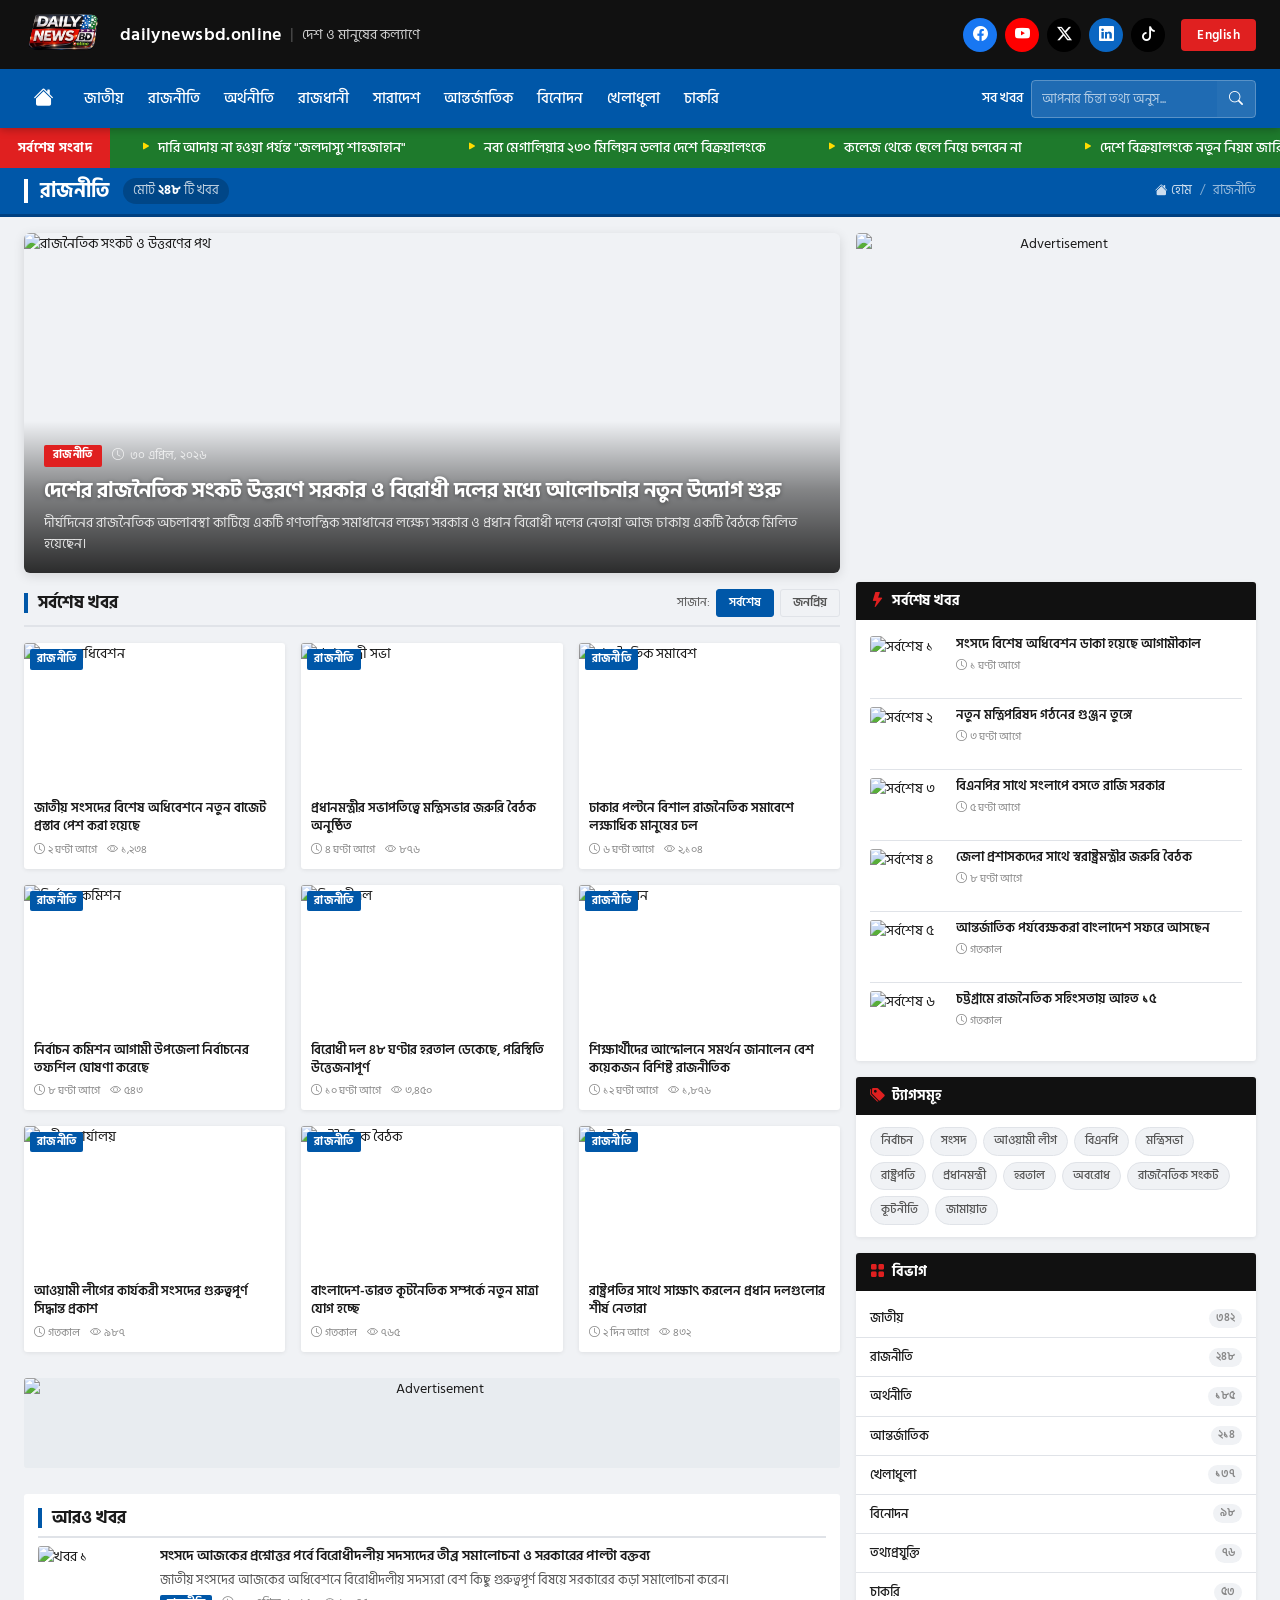
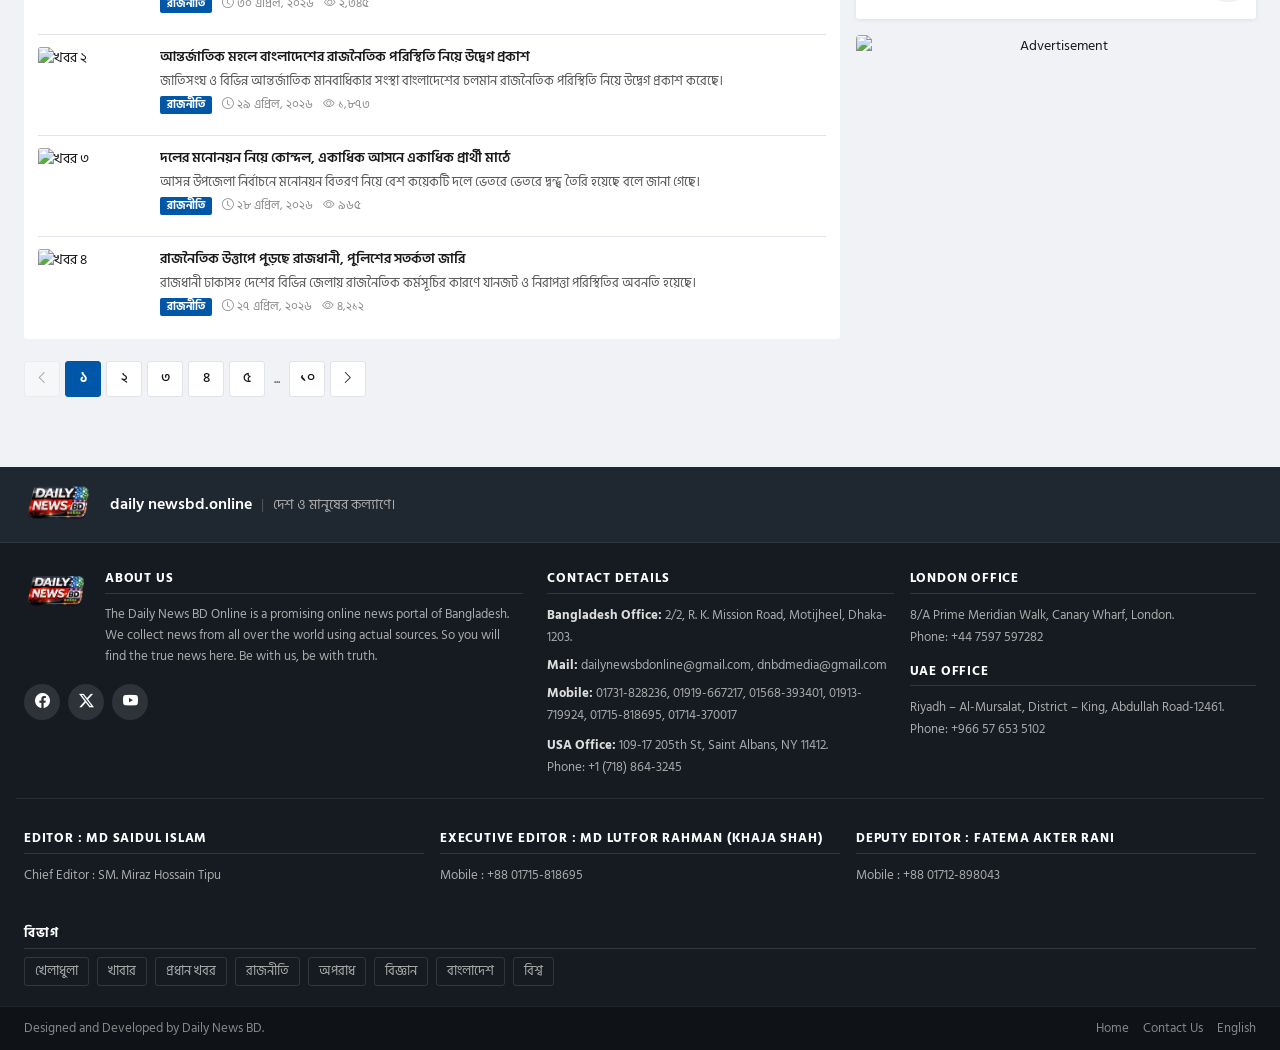
==== commit 632c007b: "Initial Commit - Fixed." ====
--- a/category.html
+++ b/category.html
@@ -118,15 +118,15 @@
         <!-- Nav Links -->
         <div class="collapse navbar-collapse" id="mainNavMenu">
           <ul class="navbar-nav me-auto mb-2 mb-lg-0 main-nav-links">
-            <li class="nav-item"><a class="nav-link" href="category.html">জাতীয়</a></li>
-            <li class="nav-item"><a class="nav-link" href="category.html">রাজনীতি</a></li>
-            <li class="nav-item"><a class="nav-link" href="category.html">অর্থনীতি</a></li>
-            <li class="nav-item"><a class="nav-link" href="category.html">রাজধানী</a></li>
-            <li class="nav-item"><a class="nav-link" href="category.html">সারাদেশ</a></li>
-            <li class="nav-item"><a class="nav-link" href="category.html">আন্তর্জাতিক</a></li>
-            <li class="nav-item"><a class="nav-link" href="category.html">বিনোদন</a></li>
-            <li class="nav-item"><a class="nav-link" href="category.html">খেলাধুলা</a></li>
-            <li class="nav-item"><a class="nav-link" href="category.html">চাকরি</a></li>
+            <li class="nav-item"><a class="nav-link" data-nav-key="jatiya" href="category.html">জাতীয়</a></li>
+            <li class="nav-item"><a class="nav-link" data-nav-key="rajniti" href="category.html">রাজনীতি</a></li>
+            <li class="nav-item"><a class="nav-link" data-nav-key="arthaniti" href="category.html">অর্থনীতি</a></li>
+            <li class="nav-item"><a class="nav-link" data-nav-key="rajdhani" href="category.html">রাজধানী</a></li>
+            <li class="nav-item"><a class="nav-link" data-nav-key="saradesh" href="category.html">সারাদেশ</a></li>
+            <li class="nav-item"><a class="nav-link" data-nav-key="antarjatik" href="category.html">আন্তর্জাতিক</a></li>
+            <li class="nav-item"><a class="nav-link" data-nav-key="binodon" href="category.html">বিনোদন</a></li>
+            <li class="nav-item"><a class="nav-link" data-nav-key="kheladhula" href="category.html">খেলাধুলা</a></li>
+            <li class="nav-item"><a class="nav-link" data-nav-key="chakri" href="category.html">চাকরি</a></li>
           </ul>
 
           <!-- Right controls -->
@@ -645,7 +645,7 @@
           </div>
           <ul class="sidebar-cat-list">
             <li><a href="category.html" class="sidebar-cat-item"><span>জাতীয়</span><span class="sidebar-cat-count">৩৪২</span></a></li>
-            <li><a href="category.html" class="sidebar-cat-item active"><span>রাজনীতি</span><span class="sidebar-cat-count">২৪৮</span></a></li>
+            <li><a href="category.html" class="sidebar-cat-item"><span>রাজনীতি</span><span class="sidebar-cat-count">২৪৮</span></a></li>
             <li><a href="category.html" class="sidebar-cat-item"><span>অর্থনীতি</span><span class="sidebar-cat-count">১৮৫</span></a></li>
             <li><a href="category.html" class="sidebar-cat-item"><span>আন্তর্জাতিক</span><span class="sidebar-cat-count">২১৪</span></a></li>
             <li><a href="category.html" class="sidebar-cat-item"><span>খেলাধুলা</span><span class="sidebar-cat-count">১৩৭</span></a></li>
@@ -667,6 +667,123 @@
   </div>
 </main>
 
+  <!-- ===================== FOOTER ===================== -->
+  <footer id="site-footer" class="site-footer" aria-label="Site footer">
+
+    <!-- Footer Brand Bar -->
+    <div class="footer-brand-bar">
+      <div class="container-fluid px-3 px-lg-4">
+        <div class="d-flex align-items-center justify-content-between flex-wrap gap-3">
+          <div class="d-flex align-items-center gap-3">
+            <img src="assets/img/logo_main.png" alt="Daily News BD" width="70" height="46" loading="lazy" />
+            <div>
+              <span class="footer-brand-url">daily newsbd.online</span>
+              <span class="footer-brand-sep">|</span>
+              <span class="footer-brand-tagline">দেশ ও মানুষের কল্যাণে।</span>
+            </div>
+          </div>
+        </div>
+      </div>
+    </div>
+
+    <!-- Footer Main -->
+    <div class="footer-main">
+      <div class="container-fluid px-3 px-lg-4">
+        <div class="row g-4">
+
+          <!-- About Us -->
+          <div class="col-lg-5 col-md-12">
+            <div class="footer-about">
+              <div class="d-flex align-items-start gap-3 mb-3">
+                <img src="assets/img/logo_main.png" alt="Daily News BD" width="65" height="42" loading="lazy" />
+                <div>
+                  <h3 class="footer-section-title">ABOUT US</h3>
+                  <p class="footer-about-text">The Daily News BD Online is a promising online news portal of Bangladesh. We collect news from all over the world using actual sources. So you will find the true news here. Be with us, be with truth.</p>
+                </div>
+              </div>
+              <div class="footer-social-row">
+                <a href="https://facebook.com/dailynewsbd" target="_blank" rel="noopener noreferrer" class="footer-social-icon" aria-label="Facebook"><i class="bi bi-facebook"></i></a>
+                <a href="https://twitter.com/dailynewsbd" target="_blank" rel="noopener noreferrer" class="footer-social-icon" aria-label="Twitter/X"><i class="bi bi-twitter-x"></i></a>
+                <a href="https://youtube.com/dailynewsbd" target="_blank" rel="noopener noreferrer" class="footer-social-icon" aria-label="YouTube"><i class="bi bi-youtube"></i></a>
+              </div>
+            </div>
+          </div>
+
+          <!-- Contact Details -->
+          <div class="col-lg-7 col-md-12">
+            <div class="row g-3">
+              <div class="col-md-6">
+                <h3 class="footer-section-title">CONTACT DETAILS</h3>
+                <address class="footer-address">
+                  <p><strong>Bangladesh Office:</strong> 2/2, R. K. Mission Road, Motijheel, Dhaka-1203.</p>
+                  <p><strong>Mail:</strong> dailynewsbdonline@gmail.com, dnbdmedia@gmail.com</p>
+                  <p><strong>Mobile:</strong> 01731-828236, 01919-667217, 01568-393401, 01913-719924, 01715-818695, 01714-370017</p>
+                  <p class="mt-2"><strong>USA Office:</strong> 109-17 205th St, Saint Albans, NY 11412.<br />Phone: +1 (718) 864-3245</p>
+                </address>
+              </div>
+              <div class="col-md-6">
+                <h3 class="footer-section-title">LONDON OFFICE</h3>
+                <address class="footer-address">
+                  <p>8/A Prime Meridian Walk, Canary Wharf, London.<br />Phone: +44 7597 597282</p>
+                  <h4 class="footer-section-title mt-3">UAE OFFICE</h4>
+                  <p>Riyadh – Al-Mursalat, District – King, Abdullah Road-12461.<br />Phone: +966 57 653 5102</p>
+                </address>
+              </div>
+            </div>
+          </div>
+
+        </div>
+
+        <!-- Editor Info Row -->
+        <div class="row g-3 mt-1 footer-editor-row">
+          <div class="col-md-4">
+            <h3 class="footer-section-title">EDITOR : MD SAIDUL ISLAM</h3>
+            <p class="footer-address">Chief Editor : SM. Miraz Hossain Tipu</p>
+          </div>
+          <div class="col-md-4">
+            <h3 class="footer-section-title">EXECUTIVE EDITOR : MD LUTFOR RAHMAN (KHAJA SHAH)</h3>
+            <p class="footer-address">Mobile : +88 01715-818695</p>
+          </div>
+          <div class="col-md-4">
+            <h3 class="footer-section-title">DEPUTY EDITOR : FATEMA AKTER RANI</h3>
+            <p class="footer-address">Mobile : +88 01712-898043</p>
+          </div>
+        </div>
+
+        <!-- Footer Category Links -->
+        <div class="footer-cat-links mt-4">
+          <h3 class="footer-section-title mb-2">বিভাগ</h3>
+          <div class="d-flex flex-wrap gap-2">
+            <a href="category.html" class="footer-cat-link">খেলাধুলা</a>
+            <a href="category.html" class="footer-cat-link">খাবার</a>
+            <a href="category.html" class="footer-cat-link">প্রধান খবর</a>
+            <a href="category.html" class="footer-cat-link">রাজনীতি</a>
+            <a href="category.html" class="footer-cat-link">অপরাধ</a>
+            <a href="category.html" class="footer-cat-link">বিজ্ঞান</a>
+            <a href="category.html" class="footer-cat-link">বাংলাদেশ</a>
+            <a href="category.html" class="footer-cat-link">বিশ্ব</a>
+          </div>
+        </div>
+
+      </div>
+    </div>
+
+    <!-- Footer Bottom -->
+    <div class="footer-bottom">
+      <div class="container-fluid px-3 px-lg-4">
+        <div class="d-flex justify-content-between flex-wrap gap-2">
+          <p class="footer-copy">Designed and Developed by Daily News BD.</p>
+          <div class="footer-bottom-links">
+            <a href="index.html">Home</a>
+            <a href="#">Contact Us</a>
+            <a href="#">English</a>
+          </div>
+        </div>
+      </div>
+    </div>
+
+  </footer>
+
 </body>
 
   <!-- Back to Top -->
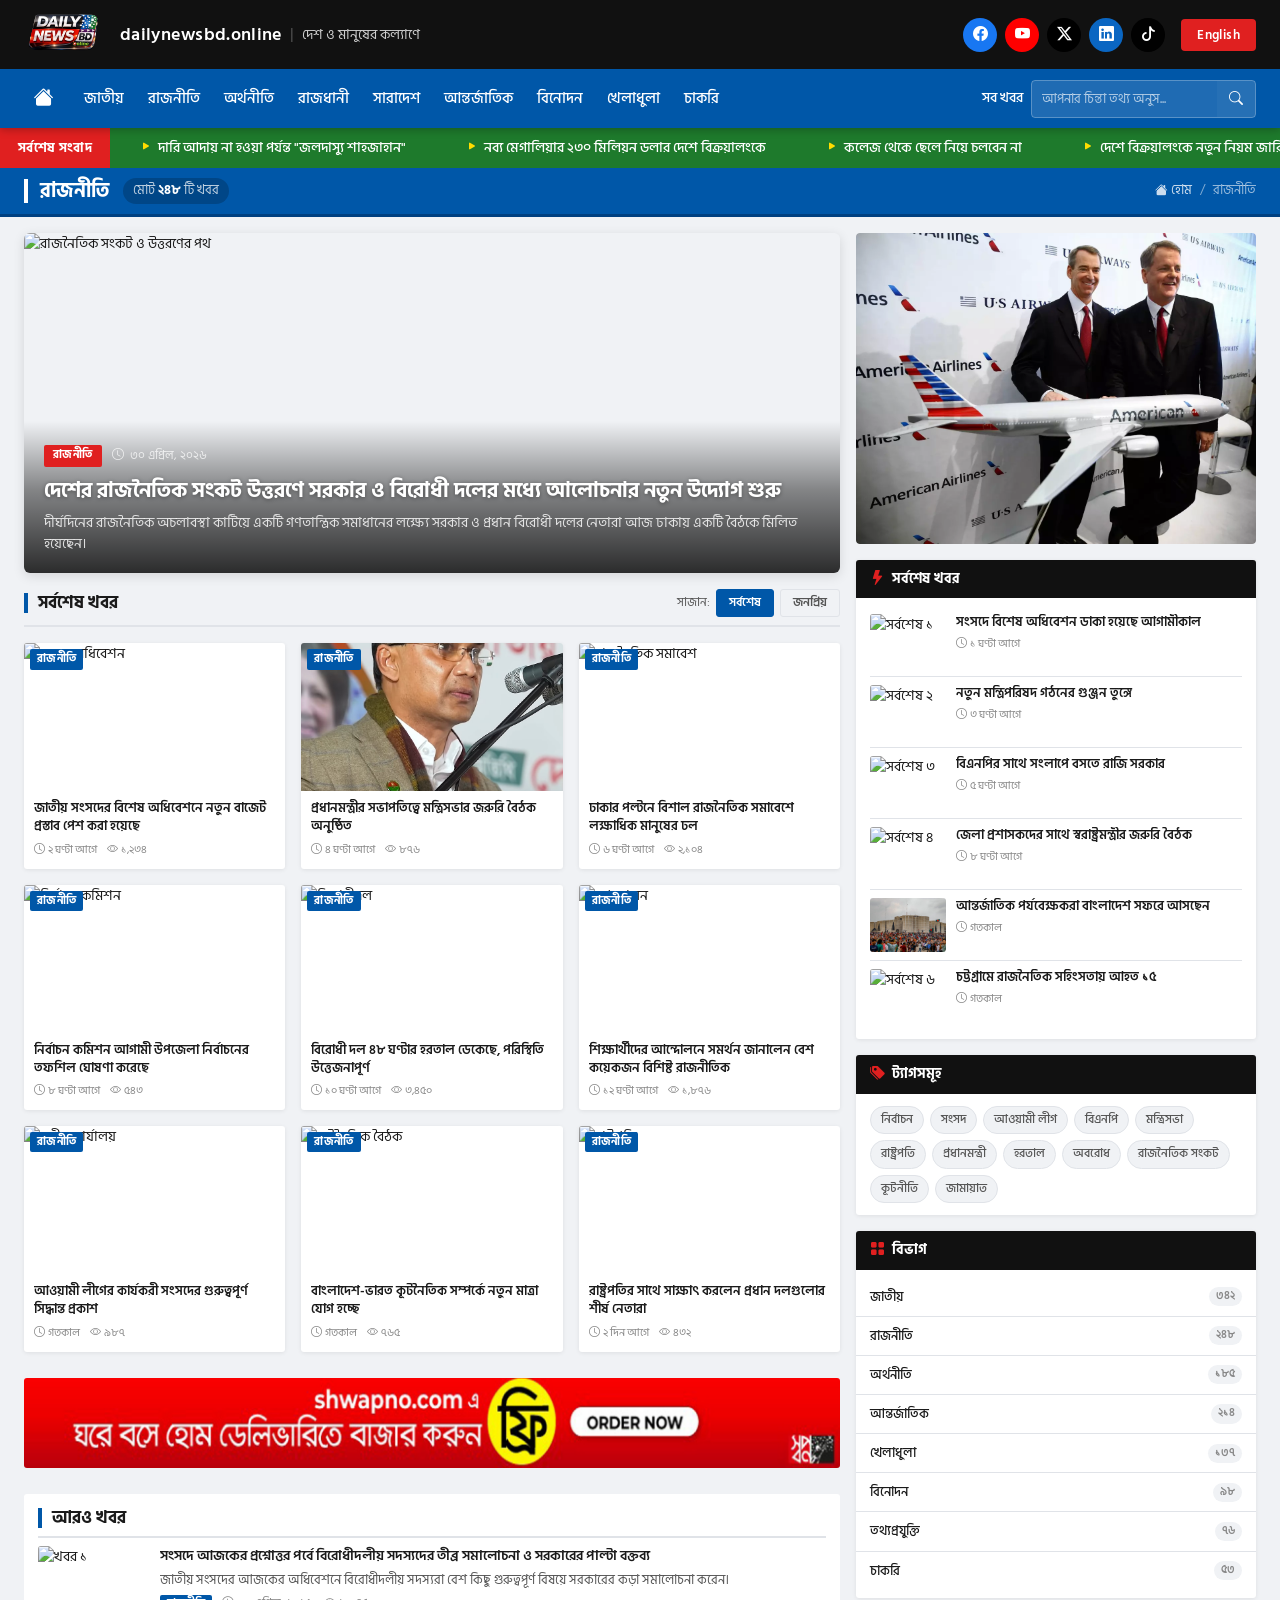
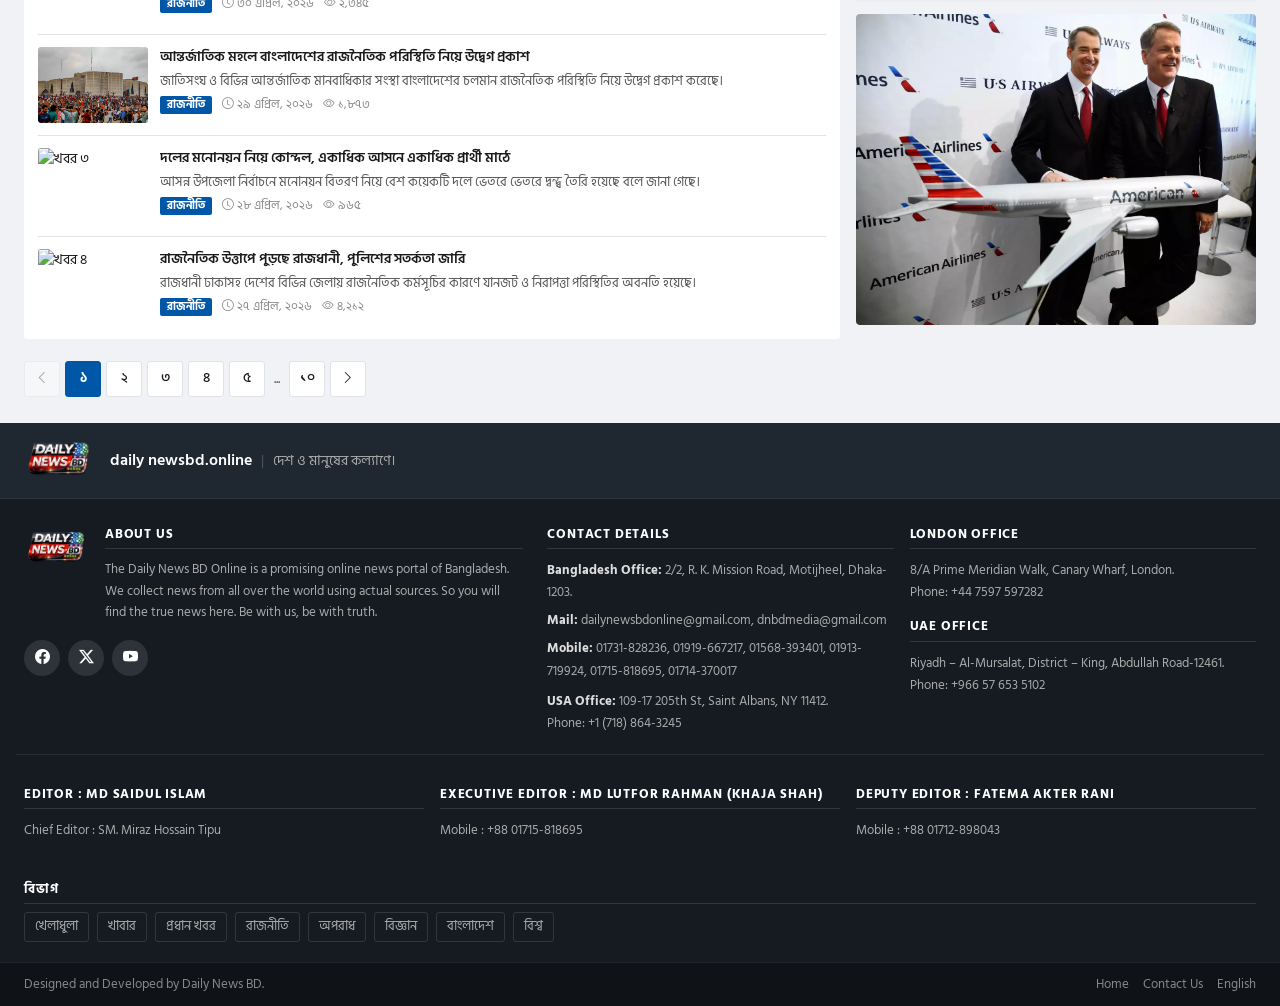
==== commit a2db4ee1: "Initial Commit - Adjusted & Fixed." ====
--- a/category.html
+++ b/category.html
@@ -259,7 +259,7 @@
               <article class="cat-grid-card">
                 <a href="news-details.html">
                   <div class="cat-grid-img-wrap">
-                    <img src="https://images.unsplash.com/photo-1601932150759-8daa5f3e2bfa?w=400&q=80" alt="প্রধানমন্ত্রী সভা" class="cat-grid-img" loading="lazy" />
+                    <img src="assets/img/pm.png" alt="প্রধানমন্ত্রী সভা" class="cat-grid-img" loading="lazy" />
                     <span class="cat-grid-badge">রাজনীতি</span>
                   </div>
                   <div class="cat-grid-body">
@@ -412,7 +412,7 @@
         <!-- ── AD BANNER (mid-content) ── -->
         <section class="ad-banner-section my-3" aria-label="Advertisement">
           <div class="ad-banner">
-            <img src="https://via.placeholder.com/728x90/0057A8/ffffff?text=বিজ্ঞাপন+728x90" alt="Advertisement" width="728" height="90" loading="lazy" class="ad-img" />
+            <img src="assets/img/shopno.png" alt="Advertisement" width="728" height="90" loading="lazy" class="ad-img" />
           </div>
         </section>
 
@@ -443,7 +443,7 @@
             <article class="cat-list-item">
               <a href="news-details.html" class="cat-list-link">
                 <div class="cat-list-img-wrap">
-                  <img src="https://images.unsplash.com/photo-1601932150759-8daa5f3e2bfa?w=260&q=80" alt="খবর ২" class="cat-list-img" loading="lazy" />
+                  <img src="assets/img/parliament.png" alt="খবর ২" class="cat-list-img" loading="lazy" />
                 </div>
                 <div class="cat-list-body">
                   <h3 class="cat-list-title">আন্তর্জাতিক মহলে বাংলাদেশের রাজনৈতিক পরিস্থিতি নিয়ে উদ্বেগ প্রকাশ</h3>
@@ -523,7 +523,7 @@
 
         <!-- AD sidebar -->
         <div class="sidebar-ad mb-3">
-          <img src="https://via.placeholder.com/300x250/e02020/ffffff?text=বিজ্ঞাপন+300x250" alt="Advertisement" width="300" height="250" loading="lazy" class="w-100 rounded-1" />
+          <img src="assets/img/ad.png" alt="Advertisement" width="300" height="250" loading="lazy" class="w-100 rounded-1" />
         </div>
 
         <!-- Latest News Widget -->
@@ -587,7 +587,7 @@
             <article class="sidebar-news-item">
               <a href="news-details.html" class="sidebar-news-link">
                 <div class="sidebar-news-img-wrap">
-                  <img src="https://images.unsplash.com/photo-1601932150759-8daa5f3e2bfa?w=200&q=80" alt="সর্বশেষ ৫" class="sidebar-news-img" loading="lazy" />
+                  <img src="assets/img/parliament.png" alt="সর্বশেষ ৫" class="sidebar-news-img" loading="lazy" />
                 </div>
                 <div class="sidebar-news-body">
                   <p class="sidebar-news-title">আন্তর্জাতিক পর্যবেক্ষকরা বাংলাদেশ সফরে আসছেন</p>
@@ -657,7 +657,7 @@
 
         <!-- Bottom AD -->
         <div class="sidebar-ad mb-3">
-          <img src="https://via.placeholder.com/300x300/2a9e3b/ffffff?text=বিজ্ঞাপন+300x300" alt="Advertisement" width="300" height="300" loading="lazy" class="w-100 rounded-1" />
+          <img src="assets/img/ad.png" alt="Advertisement" width="300" height="300" loading="lazy" class="w-100 rounded-1" />
         </div>
 
       </aside>
--- a/assets/css/style.css
+++ b/assets/css/style.css
@@ -641,6 +641,11 @@
 }
 .cat-mini-card:hover .cat-mini-title { color: var(--blue-primary); }
 
+/* Extra row – slightly taller cards */
+.extra-row .cat-mini-img {
+  height: 120px;
+}
+
 /* Saradesh featured */
 .saradesh-featured { display: block; }
 .saradesh-img-wrap { overflow: hidden; border-radius: var(--radius-sm); }
@@ -1640,4 +1645,434 @@
 @media (max-width: 400px) {
   .hero-main-img { height: 190px; }
   .news-card-img { height: 120px; }
+}
+
+/* ================================================================
+   NEWS DETAIL PAGE
+================================================================ */
+
+/* Page wrapper */
+.news-detail-page {
+  background: var(--body-bg);
+  padding: 0 0 30px;
+}
+
+/* ── BREADCRUMB ────────────────────────────────────────────── */
+.nd-breadcrumb {
+  background: #fff;
+  padding: 10px 0;
+  margin-bottom: 16px;
+  border-bottom: 1px solid var(--border-color);
+  border-radius: 0 0 var(--radius-sm) var(--radius-sm);
+}
+.nd-breadcrumb .breadcrumb-item,
+.nd-breadcrumb .breadcrumb-item a {
+  font-size: 12.5px;
+  color: var(--text-muted);
+}
+.nd-breadcrumb .breadcrumb-item a:hover { color: var(--blue-primary); }
+.nd-breadcrumb .breadcrumb-item.active { color: var(--text-light); }
+.nd-breadcrumb .breadcrumb-item a i { margin-right: 3px; }
+
+/* ── ARTICLE WRAPPER ───────────────────────────────────────── */
+.nd-article {
+  background: var(--card-bg);
+  border-radius: var(--radius-md);
+  box-shadow: var(--shadow-sm);
+  padding: 24px 28px 28px;
+  margin-bottom: 24px;
+}
+
+/* ── ARTICLE HEADER ────────────────────────────────────────── */
+.nd-header { margin-bottom: 16px; }
+
+.nd-category-badge {
+  display: inline-block;
+  background: var(--blue-primary);
+  color: #fff;
+  font-size: 11.5px;
+  font-weight: 700;
+  padding: 3px 12px;
+  border-radius: 3px;
+  letter-spacing: .4px;
+  margin-bottom: 12px;
+  text-transform: uppercase;
+}
+
+.nd-title {
+  font-size: 26px;
+  font-weight: 700;
+  line-height: 1.4;
+  color: var(--text-main);
+  margin: 0 0 14px;
+}
+
+.nd-meta {
+  display: flex;
+  align-items: center;
+  flex-wrap: wrap;
+  gap: 16px;
+}
+.nd-meta-item {
+  font-size: 12.5px;
+  color: var(--text-muted);
+  display: inline-flex;
+  align-items: center;
+  gap: 5px;
+}
+.nd-meta-item i {
+  color: var(--blue-primary);
+  font-size: 13px;
+}
+
+/* ── TOOLBAR ───────────────────────────────────────────────── */
+.nd-toolbar {
+  display: flex;
+  align-items: center;
+  justify-content: space-between;
+  flex-wrap: wrap;
+  gap: 10px;
+  padding: 10px 0;
+  margin-bottom: 16px;
+  border-top: 1px solid var(--border-color);
+  border-bottom: 1px solid var(--border-color);
+}
+
+.nd-share-group,
+.nd-tool-group {
+  display: flex;
+  align-items: center;
+  gap: 6px;
+}
+
+.nd-share-btn {
+  display: inline-flex;
+  align-items: center;
+  justify-content: center;
+  width: 34px;
+  height: 34px;
+  border-radius: 50%;
+  font-size: 14px;
+  color: #fff;
+  border: none;
+  cursor: pointer;
+  transition: transform var(--transition), opacity var(--transition);
+}
+.nd-share-btn:hover { transform: scale(1.12); opacity: .85; color: #fff; }
+.nd-share-fb { background: #1877f2; }
+.nd-share-tw { background: #000; }
+.nd-share-wa { background: #25d366; }
+.nd-share-li { background: #0a66c2; }
+.nd-share-copy { background: var(--text-muted); }
+
+.nd-tool-btn {
+  display: inline-flex;
+  align-items: center;
+  justify-content: center;
+  width: 34px;
+  height: 34px;
+  border-radius: 4px;
+  font-size: 15px;
+  color: var(--text-muted);
+  background: var(--body-bg);
+  border: 1px solid var(--border-color);
+  cursor: pointer;
+  transition: all var(--transition);
+}
+.nd-tool-btn:hover {
+  background: var(--blue-primary);
+  color: #fff;
+  border-color: var(--blue-primary);
+}
+
+/* ── FEATURED IMAGE ────────────────────────────────────────── */
+.nd-featured-img {
+  margin: 0 0 20px;
+}
+.nd-img-wrap {
+  overflow: hidden;
+  border-radius: var(--radius-md);
+}
+.nd-img-wrap img {
+  width: 100%;
+  height: auto;
+  max-height: 480px;
+  object-fit: cover;
+  display: block;
+  transition: transform .5s ease;
+}
+.nd-img-wrap:hover img { transform: scale(1.02); }
+
+.nd-caption {
+  font-size: 12px;
+  color: var(--text-light);
+  margin-top: 8px;
+  padding-left: 2px;
+}
+.nd-caption i { margin-right: 4px; color: var(--text-muted); }
+
+/* ── ARTICLE BODY ──────────────────────────────────────────── */
+.nd-body {
+  font-size: 15.5px;
+  line-height: 1.85;
+  color: var(--text-main);
+}
+
+.nd-lead {
+  font-size: 17px;
+  font-weight: 500;
+  line-height: 1.75;
+  color: var(--text-main);
+  border-left: 4px solid var(--blue-primary);
+  padding-left: 16px;
+  margin-bottom: 20px;
+}
+
+.nd-body p { margin-bottom: 16px; }
+
+.nd-body h2 {
+  font-size: 20px;
+  font-weight: 700;
+  color: var(--text-main);
+  margin: 28px 0 12px;
+  padding-bottom: 6px;
+  border-bottom: 2px solid var(--border-color);
+}
+
+.nd-body ul, .nd-body ol {
+  margin: 0 0 18px 8px;
+  padding-left: 20px;
+}
+.nd-body li {
+  margin-bottom: 6px;
+  line-height: 1.7;
+}
+.nd-body li::marker { color: var(--blue-primary); }
+
+/* Blockquote */
+.nd-blockquote {
+  background: linear-gradient(135deg, #f0f6ff 0%, #e8f0fe 100%);
+  border-left: 4px solid var(--blue-primary);
+  border-radius: 0 var(--radius-md) var(--radius-md) 0;
+  padding: 20px 24px;
+  margin: 24px 0;
+  position: relative;
+}
+.nd-blockquote::before {
+  content: '\201C';
+  font-size: 56px;
+  font-family: Georgia, serif;
+  color: var(--blue-primary);
+  opacity: .2;
+  position: absolute;
+  top: -6px;
+  left: 14px;
+  line-height: 1;
+}
+.nd-blockquote p {
+  font-size: 16px;
+  font-style: italic;
+  line-height: 1.7;
+  color: var(--text-main);
+  margin-bottom: 8px;
+}
+.nd-blockquote cite {
+  font-size: 13px;
+  font-style: normal;
+  font-weight: 600;
+  color: var(--blue-primary);
+}
+
+/* Inline image */
+.nd-inline-img {
+  margin: 24px 0;
+}
+.nd-inline-img img {
+  width: 100%;
+  height: auto;
+  max-height: 400px;
+  object-fit: cover;
+  border-radius: var(--radius-md);
+  display: block;
+}
+.nd-inline-img figcaption {
+  font-size: 12px;
+  color: var(--text-light);
+  margin-top: 8px;
+}
+.nd-inline-img figcaption i { margin-right: 4px; }
+
+/* ── TAGS ──────────────────────────────────────────────────── */
+.nd-tags {
+  display: flex;
+  align-items: center;
+  flex-wrap: wrap;
+  gap: 8px;
+  padding: 16px 0;
+  border-top: 1px solid var(--border-color);
+  margin-top: 24px;
+}
+.nd-tags-label {
+  font-size: 13px;
+  font-weight: 600;
+  color: var(--text-main);
+  display: flex;
+  align-items: center;
+  gap: 4px;
+}
+.nd-tags-label i { color: var(--blue-primary); }
+
+.nd-tag {
+  font-size: 12px;
+  font-weight: 500;
+  color: var(--text-muted);
+  background: var(--body-bg);
+  border: 1px solid var(--border-color);
+  padding: 4px 12px;
+  border-radius: 20px;
+  transition: all var(--transition);
+}
+.nd-tag:hover {
+  background: var(--blue-primary);
+  color: #fff;
+  border-color: var(--blue-primary);
+}
+
+/* ── BOTTOM SHARE ──────────────────────────────────────────── */
+.nd-bottom-share {
+  display: flex;
+  align-items: center;
+  flex-wrap: wrap;
+  gap: 10px;
+  padding: 16px 0;
+  border-bottom: 1px solid var(--border-color);
+}
+.nd-bottom-share-label {
+  font-size: 13px;
+  font-weight: 600;
+  color: var(--text-main);
+}
+.nd-bottom-share .nd-share-btn {
+  width: auto;
+  padding: 6px 16px;
+  border-radius: 4px;
+  font-size: 12.5px;
+  gap: 6px;
+}
+.nd-bottom-share .nd-share-btn i { font-size: 13px; }
+
+/* ── AUTHOR CARD ───────────────────────────────────────────── */
+.nd-author-card {
+  display: flex;
+  gap: 16px;
+  align-items: flex-start;
+  padding: 20px;
+  margin: 20px 0 24px;
+  background: var(--body-bg);
+  border-radius: var(--radius-md);
+  border: 1px solid var(--border-color);
+}
+
+.nd-author-avatar {
+  width: 70px;
+  height: 70px;
+  border-radius: 50%;
+  object-fit: cover;
+  flex-shrink: 0;
+  border: 3px solid var(--blue-primary);
+}
+
+.nd-author-info { flex: 1; min-width: 0; }
+
+.nd-author-name {
+  font-size: 15px;
+  font-weight: 700;
+  color: var(--text-main);
+  margin: 0 0 4px;
+}
+
+.nd-author-bio {
+  font-size: 13px;
+  color: var(--text-muted);
+  line-height: 1.55;
+  margin: 0 0 8px;
+}
+
+.nd-author-social {
+  display: flex;
+  gap: 8px;
+}
+.nd-author-social a {
+  display: inline-flex;
+  align-items: center;
+  justify-content: center;
+  width: 30px;
+  height: 30px;
+  border-radius: 50%;
+  background: var(--blue-primary);
+  color: #fff;
+  font-size: 13px;
+  transition: background var(--transition), transform var(--transition);
+}
+.nd-author-social a:hover {
+  background: var(--blue-dark);
+  transform: scale(1.1);
+  color: #fff;
+}
+
+/* ── RELATED NEWS ──────────────────────────────────────────── */
+.nd-related { margin-top: 8px; }
+
+/* ── SIDEBAR ───────────────────────────────────────────────── */
+.nd-sidebar {
+  position: sticky;
+  top: 70px;
+}
+
+/* ── READING PROGRESS BAR ──────────────────────────────────── */
+.nd-progress-bar {
+  position: fixed;
+  top: 0;
+  left: 0;
+  height: 3px;
+  width: 0;
+  background: linear-gradient(90deg, var(--blue-primary), var(--red-accent));
+  z-index: 10000;
+  transition: width .1s linear;
+  pointer-events: none;
+}
+
+/* ── COPY LINK TOOLTIP ─────────────────────────────────────── */
+.nd-share-copy.copied {
+  background: var(--green-ticker);
+}
+
+/* ── NEWS DETAIL RESPONSIVE ────────────────────────────────── */
+@media (max-width: 991.98px) {
+  .nd-article { padding: 18px 16px 22px; }
+  .nd-title { font-size: 22px; }
+  .nd-sidebar { position: static; }
+}
+
+@media (max-width: 767.98px) {
+  .nd-title { font-size: 19px; }
+  .nd-body { font-size: 14.5px; }
+  .nd-lead { font-size: 15.5px; }
+  .nd-body h2 { font-size: 17px; }
+  .nd-blockquote { padding: 16px 18px; }
+  .nd-blockquote p { font-size: 14.5px; }
+  .nd-author-card { flex-direction: column; align-items: center; text-align: center; }
+  .nd-author-social { justify-content: center; }
+  .nd-toolbar { justify-content: center; }
+  .nd-img-wrap img { max-height: 300px; }
+}
+
+@media (max-width: 575.98px) {
+  .nd-article { padding: 14px 12px 18px; }
+  .nd-title { font-size: 17px; }
+  .nd-meta { gap: 10px; }
+  .nd-body { font-size: 14px; }
+  .nd-lead { font-size: 14.5px; padding-left: 12px; }
+  .nd-bottom-share .nd-share-btn { padding: 5px 12px; font-size: 11.5px; }
+  .nd-img-wrap img { max-height: 220px; }
 }
